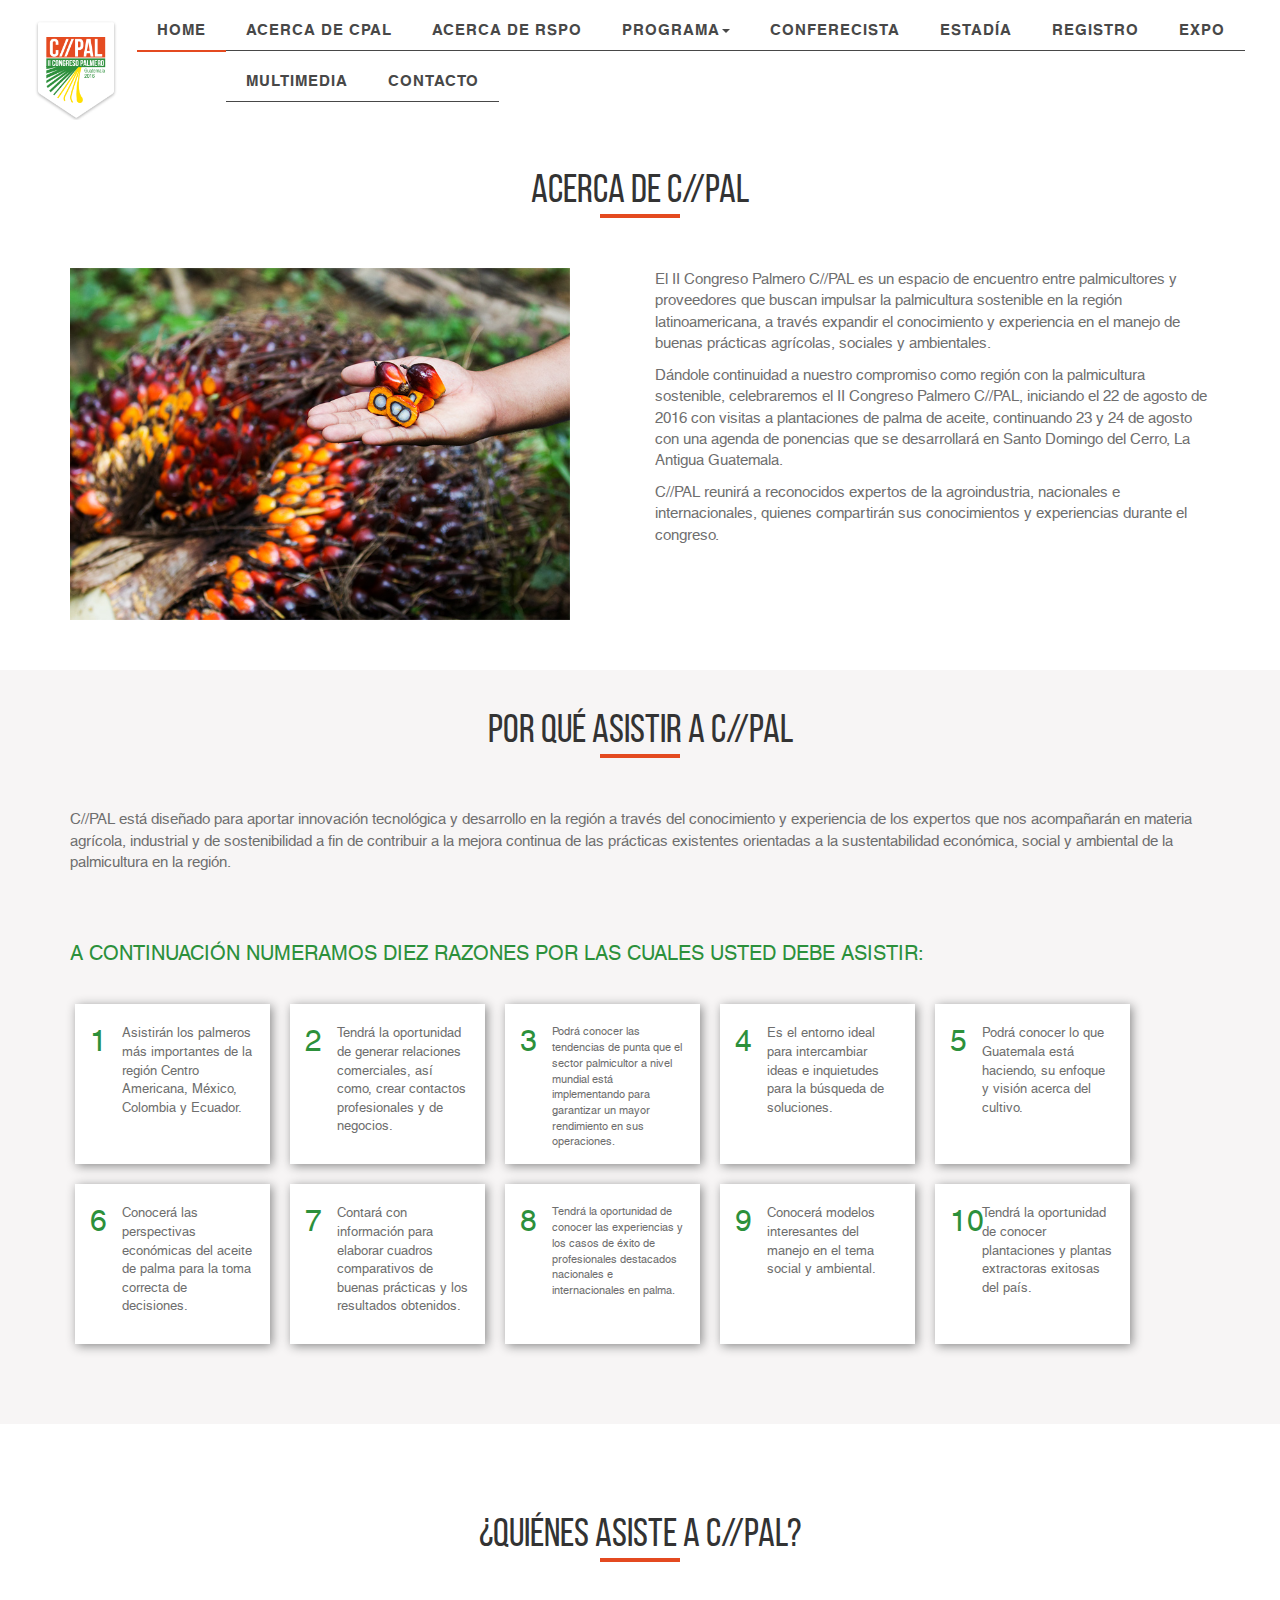
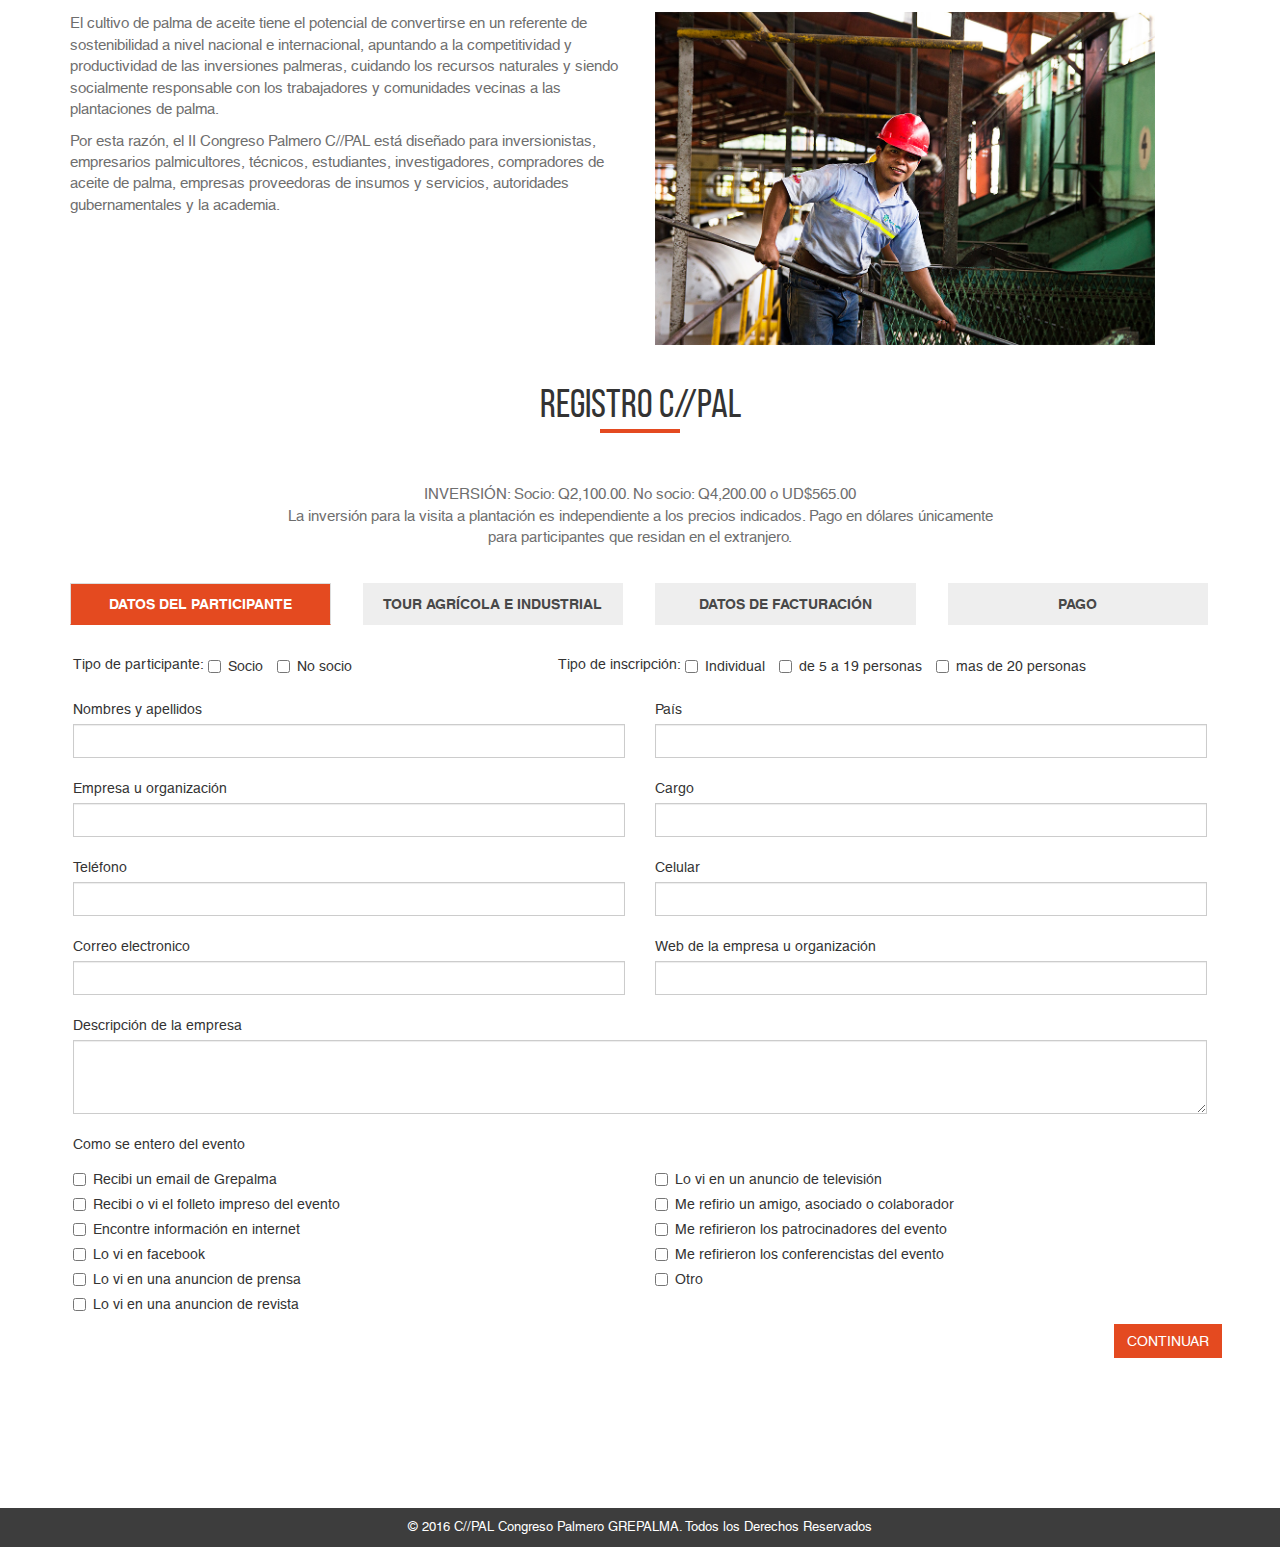
==== index.html @ f720ad38 "create all css and html for template" ====
<html lang="es">
  <head>
    <meta charset="utf-8">
    <meta http-equiv="X-UA-Compatible" content="IE=edge">
    <meta name="viewport" content="width=device-width, initial-scale=1">

    <meta name="description" content="">
    <link rel="icon" href="../../favicon.ico">

    <title>home page</title>

    <!-- Bootstrap core CSS -->
    <link href="./site/3rdparty/font/font.css" rel="stylesheet">
    <link href="./site/3rdparty/bootstrap/css/bootstrap.min.css" rel="stylesheet">
    <link href="./site/3rdparty/bootstrap/css/bootstrap-theme.min.css" rel="stylesheet">
    <link href="./site/style.css" rel="stylesheet">

    <!-- HTML5 shim and Respond.js for IE8 support of HTML5 elements and media queries -->
    <!--[if lt IE 9]>
      <script src="https://oss.maxcdn.com/html5shiv/3.7.2/html5shiv.min.js"></script>
      <script src="https://oss.maxcdn.com/respond/1.4.2/respond.min.js"></script>
    <![endif]-->
  </head>

  <body>
    <div class="container-fluid no-padding">
      <nav class="navbar navbar-default cpal-navbar-global">
        <div class="cpal-nav-bar">
            <div class="navbar-header">
              <button type="button" class="navbar-toggle collapsed" data-toggle="collapse" data-target="#bs-example-navbar-collapse-1">
                <span class="sr-only">Toggle navigation</span>
                <span class="icon-bar"></span>
                <span class="icon-bar"></span>
                <span class="icon-bar"></span>
              </button>
              <!--<a class="navbar-brand hidden-md hidden-lg" href="#">
                <img src="./site/images/logo.jpg" alt="logo_sinchi">
              </a> -->
              <!--<a class="navbar-brand" href="#">
                <img src="./site/images/logo.png" alt="logo_cpal">
              </a> -->
            </div>
            <div class="collapse navbar-collapse navbar-right cpal-navbar-right" id="bs-example-navbar-collapse-1">
              <ul class="nav navbar-nav cpal-menu-bar">
                <li class="logo">
                  <a href=""><img src="./site/images/logo.png" alt="logo_cpal"></a>
                </li>
                <li class="select"><a href="#">HOME</a></li>
                <li>
                  <a href="#" > ACERCA DE CPAL</a>
                </li>
                <li>
                  <a href="#" > ACERCA DE RSPO </a>
                </li>
                <li class="dropdown">
                  <a href="#" class="dropdown-toggle" data-toggle="dropdown" role="button" aria-expanded="false">PROGRAMA<span class="caret"></span></a>
                  <ul class="dropdown-menu" role="menu">
                    <li><a href="#">RSPO</a></li>
                    <li><a href="#">C//PAL</a></li>
                  </ul>
                </li>
                <li>
                  <a href="#">CONFERECISTA</a>
                </li>
                <li>
                  <a href="#">ESTADÍA </a>
                </li>
                <li>
                  <a href="#">REGISTRO </a>
                </li>
                <li>
                  <a href="#">EXPO </a>
                </li>
                <li>
                  <a href="#">MULTIMEDIA </a>
                </li>
                <li>
                  <a href="#">CONTACTO </a>
                </li>
              </ul>
            </div>
        </div>
      </nav>
      <div class="container">
          <div class="row">
            <div class="cpal-titles">
              <h1>ACERCA DE C//PAL</h1>
              <div class="cpal-div-center"></div>
            </div>
            <div class="col-md-6 cpal-images">
              <a href="">
                <img src="./site/images/img-1.jpg" alt="">
              </a>
            </div>
            <div class="col-md-6 cpal-text">
              <p>
                El II Congreso Palmero C//PAL es un espacio de encuentro entre palmicultores y proveedores que buscan impulsar la palmicultura sostenible en la región latinoamericana,  a través expandir el conocimiento y experiencia en el manejo de buenas prácticas agrícolas, sociales y ambientales.
              </p>
              <p>
                Dándole continuidad a nuestro compromiso como región con la palmicultura sostenible, celebraremos el II Congreso Palmero C//PAL, iniciando el 22 de agosto de 2016 con visitas a plantaciones de palma de aceite, continuando 23 y 24 de agosto con una agenda de ponencias que se desarrollará en Santo Domingo del Cerro, La Antigua Guatemala.
              </p>
              <p>
                C//PAL reunirá a reconocidos expertos de la agroindustria, nacionales e internacionales, quienes compartirán sus conocimientos y experiencias durante el congreso.
              </p>
            </div>
          </div>
      </div>
      <div class="cpal-cnt-gray">
        <div class="container">
            <div class="row">
              <div class="cpal-titles">
                <h1>POR QUÉ ASISTIR A C//PAL</h1>
                <div class="cpal-div-center"></div>
              </div>
              <div class="col-md-12 cpal-text">
                <p>
                  C//PAL está diseñado para aportar innovación tecnológica y desarrollo en la región a través del conocimiento y experiencia de los expertos que nos acompañarán en materia agrícola, industrial y de sostenibilidad a fin de contribuir a la mejora continua de las prácticas existentes orientadas a la sustentabilidad económica, social y ambiental de la palmicultura en la región.
                </p>
                <h2>
                  A continuación numeramos diez razones por las cuales usted debe asistir:
                </h2>
              </div>
              <div class="col-md-2 col-md-offset-1 cpal-card">
                <div class="row">
                  <div class="col-md-2">
                    <h3>1</h3>
                  </div>
                  <div class="col-md-10">
                    <p>Asistirán los palmeros más importantes de la región Centro Americana, México, Colombia y Ecuador.</p>
                  </div>
                </div>
              </div>
              <div class="col-md-2 cpal-card">
                <div class="row">
                  <div class="col-md-2">
                    <h3>2</h3>
                  </div>
                  <div class="col-md-10">
                    <p>Tendrá la oportunidad de generar relaciones comerciales, así como, crear contactos profesionales y de negocios.</p>
                  </div>
                </div>
              </div>
              <div class="col-md-2 cpal-card cpal-card-min-text">
                <div class="row">
                  <div class="col-md-2">
                    <h3>3</h3>
                  </div>
                  <div class="col-md-10">
                    <p>Podrá conocer las tendencias de punta que el sector palmicultor a nivel mundial está implementando para garantizar un mayor rendimiento en sus operaciones.</p>
                  </div>
                </div>
              </div>
              <div class="col-md-2 cpal-card">
                <div class="row">
                  <div class="col-md-2">
                    <h3>4</h3>
                  </div>
                  <div class="col-md-10">
                    <p>Es el entorno ideal para intercambiar ideas e inquietudes para la búsqueda de soluciones.</p>
                  </div>
                </div>
              </div>
              <div class="col-md-2 cpal-card">
                <div class="row">
                  <div class="col-md-2">
                    <h3>5</h3>
                  </div>
                  <div class="col-md-10">
                    <p>Podrá conocer lo que Guatemala está haciendo, su enfoque y visión acerca del cultivo.</p>
                  </div>
                </div>
              </div>
              <div class="col-md-2 col-md-offset-1 cpal-card">
                <div class="row">
                  <div class="col-md-2">
                    <h3>6</h3>
                  </div>
                  <div class="col-md-10">
                    <p>Conocerá las perspectivas económicas del aceite de palma para la toma correcta de decisiones.</p>
                  </div>
                </div>
              </div>
              <div class="col-md-2 cpal-card">
                <div class="row">
                  <div class="col-md-2">
                    <h3>7</h3>
                  </div>
                  <div class="col-md-10">
                    <p>Contará con información para elaborar cuadros comparativos de buenas prácticas y los resultados obtenidos.</p>
                  </div>
                </div>
              </div>
              <div class="col-md-2 cpal-card cpal-card-min-text">
                <div class="row">
                  <div class="col-md-2">
                    <h3>8</h3>
                  </div>
                  <div class="col-md-10">
                    <p>Tendrá la oportunidad de conocer las experiencias y los casos de éxito de profesionales destacados nacionales e internacionales en palma.</p>
                  </div>
                </div>
              </div>
              <div class="col-md-2 cpal-card">
                <div class="row">
                  <div class="col-md-2">
                    <h3>9</h3>
                  </div>
                  <div class="col-md-10">
                    <p>Conocerá modelos interesantes del manejo en el tema social y ambiental.</p>
                  </div>
                </div>
              </div>
              <div class="col-md-2 cpal-card">
                <div class="row">
                  <div class="col-md-2">
                    <h3>10</h3>
                  </div>
                  <div class="col-md-10">
                    <p>Tendrá la oportunidad de conocer plantaciones y plantas extractoras exitosas del país.</p>
                  </div>
                </div>
              </div>
            </div>
        </div>
      </div>
      <div class="container">
          <div class="row">
            <div class="cpal-titles">
              <h1>¿QUIÉNES ASISTE A C//PAL?</h1>
              <div class="cpal-div-center"></div>
            </div>
            <div class="col-md-6 cpal-text">
              <p>
                El cultivo de palma de aceite tiene el potencial de convertirse en un referente de sostenibilidad a nivel nacional e internacional,  apuntando a la competitividad y productividad de las inversiones palmeras, cuidando los recursos naturales y siendo socialmente responsable con los trabajadores y comunidades vecinas a las plantaciones de palma.
              </p>
              <p>
                Por esta razón, el II Congreso Palmero C//PAL está diseñado para inversionistas, empresarios palmicultores, técnicos, estudiantes, investigadores, compradores de aceite de palma, empresas proveedoras de insumos y servicios, autoridades gubernamentales y la academia.
              </p>
            </div>
            <div class="col-md-6 cpal-images">
              <a href="">
                <img src="./site/images/img-2.jpg" alt="">
              </a>
            </div>
          </div>
      </div>
      <div class="container">
          <div class="row">
            <div class="cpal-titles">
              <h1>REGISTRO C//PAL</h1>
              <div class="cpal-div-center"></div>
            </div>
            <div class="col-md-12 col-xs-12 cpal-text">
              <p style="text-align: center;">
                INVERSIÓN: Socio: Q2,100.00. No socio: Q4,200.00 o UD$565.00 <br>
                La inversión para la visita a plantación es independiente a los precios indicados. Pago en dólares únicamente <br>
                para participantes que residan en el extranjero.
              </p>
            </div>

            <div class="cpal-tabs">
              <!-- Nav tabs -->
              <ul class="nav nav-tabs" role="tablist">
                <li role="presentation" class="active col-md-3 col-xs-12"><a href="#home" aria-controls="home" role="tab" data-toggle="tab">DATOS DEL PARTICIPANTE</a></li>
                <li role="presentation" class="col-md-3 col-xs-12" ><a href="#profile" aria-controls="profile" role="tab" data-toggle="tab">TOUR AGRÍCOLA E INDUSTRIAL</a></li>
                <li role="presentation" class="col-md-3 col-xs-12" ><a href="#messages" aria-controls="messages" role="tab" data-toggle="tab">DATOS DE FACTURACIÓN</a></li>
                <li role="presentation" class="col-md-3 col-xs-12"><a href="#settings" aria-controls="settings" role="tab" data-toggle="tab">PAGO</a></li>
              </ul>

              <!-- Tab panes -->
              <div class="tab-content">
                <div role="tabpanel" class="tab-pane active" id="home">
                  <form action="" class="cpal-form">
                      <div class="row">
                        <div class="col-md-5">
                          <label>
                            Tipo de participante:
                          </label>
                          <label class="checkbox-inline">
                            <input type="checkbox" id="inlineCheckbox1" value="option1"> Socio
                          </label>
                          <label class="checkbox-inline">
                            <input type="checkbox" id="inlineCheckbox2" value="option2"> No socio
                          </label>
                        </div>
                        <div class="col-md-7">
                          <label>
                            Tipo de inscripción:
                          </label>
                          <label class="checkbox-inline">
                            <input type="checkbox" id="inlineCheckbox1" value="option1"> Individual
                          </label>
                          <label class="checkbox-inline">
                            <input type="checkbox" id="inlineCheckbox2" value="option2"> de 5 a 19 personas
                          </label>
                          <label class="checkbox-inline">
                            <input type="checkbox" id="inlineCheckbox2" value="option2"> mas de 20 personas
                          </label>
                        </div>
                      </div>
                      <div class="row">
                        <div class="col-md-6">
                          <div class="cpal-form-group">
                            <label>Nombres y apellidos</label>
                            <input type="text" class="form-control" id="inputPassword3">
                          </div>
                          <div class="cpal-form-group">
                            <label>Empresa u organización</label>
                            <input type="text" class="form-control" id="inputPassword3">
                          </div>
                          <div class="cpal-form-group">
                            <label>Teléfono</label>
                            <input type="text" class="form-control" id="inputPassword3">
                          </div>
                          <div class="cpal-form-group">
                            <label>Correo electronico</label>
                            <input type="text" class="form-control" id="inputPassword3">
                          </div>
                        </div>
                        <div class="col-md-6">
                          <div class="cpal-form-group">
                            <label>País</label>
                            <input type="text" class="form-control" id="inputPassword3">
                          </div>
                          <div class="cpal-form-group">
                            <label>Cargo</label>
                            <input type="text" class="form-control" id="inputPassword3">
                          </div>
                          <div class="cpal-form-group">
                            <label>Celular</label>
                            <input type="text" class="form-control" id="inputPassword3">
                          </div>
                          <div class="cpal-form-group">
                            <label>Web de la empresa u organización</label>
                            <input type="text" class="form-control" id="inputPassword3">
                          </div>
                        </div>
                      </div>
                      <div class="row">
                        <div class="col-md-12">
                          <div class="cpal-form-group">
                            <label>Descripción de la empresa</label>
                            <textarea class="form-control" rows="3"></textarea>
                          </div>
                        </div>
                      </div>
                      <div class="cpal-form-group">
                        <label for="">Como se entero del evento</label>
                      </div>
                      <div class="row">
                        <div class="col-md-6">
                          <div class="checkbox">
                            <label>
                              <input type="checkbox" value=""> Recibi un email de Grepalma
                            </label>
                          </div>
                          <div class="checkbox">
                            <label>
                              <input type="checkbox" value=""> Recibi o vi el folleto impreso del evento
                            </label>
                          </div>
                          <div class="checkbox">
                            <label>
                              <input type="checkbox" value=""> Encontre información en internet
                            </label>
                          </div>
                          <div class="checkbox">
                            <label>
                              <input type="checkbox" value=""> Lo vi en facebook
                            </label>
                          </div>
                          <div class="checkbox">
                            <label>
                              <input type="checkbox" value=""> Lo vi en una anuncion de prensa
                            </label>
                          </div>
                          <div class="checkbox">
                            <label>
                              <input type="checkbox" value=""> Lo vi en una anuncion de revista
                            </label>
                          </div>
                        </div>
                        <div class="col-md-6">
                          <div class="checkbox">
                            <label>
                              <input type="checkbox" value=""> Lo vi en un anuncio de televisión
                            </label>
                          </div>
                          <div class="checkbox">
                            <label>
                              <input type="checkbox" value=""> Me refirio un amigo, asociado o colaborador
                            </label>
                          </div>
                          <div class="checkbox">
                            <label>
                              <input type="checkbox" value=""> Me refirieron los patrocinadores del evento
                            </label>
                          </div>
                          <div class="checkbox">
                            <label>
                              <input type="checkbox" value=""> Me refirieron los conferencistas del evento
                            </label>
                          </div>
                          <div class="checkbox">
                            <label>
                              <input type="checkbox" value=""> Otro
                            </label>
                          </div>
                        </div>
                      </div>
                      <div class="row">
                        <button type="submit" class="btn cpal-submit pull-right">
                            Continuar
                        </button>
                      </div>
                  </form>
                </div>
                <div role="tabpanel" class="tab-pane" id="profile">TOUR AGRICOLA E INDUSTRIAL</div>
                <div role="tabpanel" class="tab-pane" id="messages">DATOS DE FACTURACION</div>
                <div role="tabpanel" class="tab-pane" id="settings">PAGO</div>
              </div>
            </div>
          </div>
      </div>

      <div class="cpal-footer">
        <div class="container">

          <div class="col-md-12">
            <p>© 2016 C//PAL Congreso Palmero GREPALMA. Todos los Derechos Reservados</p>
          </div>

        </div>
      </div>
    </div>


  <script src="./site/3rdparty/jquery/jquery-1.12.0.min.js"></script>
  <script src="./site/3rdparty/bootstrap/js/bootstrap.min.js"></script>
  </body>
</html>
---- site/3rdparty/font/font.css ----
@font-face {
  font-family: 'Bebas Neue Bold';
  src: url('BebasNeue Bold.eot'); /* IE9 Compat Modes */
  src: url('BebasNeue Bold.eot?#iefix') format('embedded-opentype'), /* IE6-IE8 */
       url('BebasNeue Bold.woff') format('woff'), /* Modern Browsers */
       url('BebasNeue Bold.ttf')  format('truetype'), /* Safari, Android, iOS */
       url('BebasNeue Bold.svg#4ee7cf2c44cbe4dfc2ada91760f0e6e2') format('svg'); /* Legacy iOS */
       
  font-style:   normal;
  font-weight:  700;
}

@font-face {
  font-family: 'Bebas Neue Bold';
  src: url('BebasNeue Bold 2.eot'); /* IE9 Compat Modes */
  src: url('BebasNeue Bold 2.eot?#iefix') format('embedded-opentype'), /* IE6-IE8 */
       url('BebasNeue Bold 2.woff') format('woff'), /* Modern Browsers */
       url('BebasNeue Bold 2.ttf')  format('truetype'), /* Safari, Android, iOS */
       url('BebasNeue Bold 2.svg#4ee7cf2c44cbe4dfc2ada91760f0e6e2') format('svg'); /* Legacy iOS */
       
  font-style:   normal;
  font-weight:  700;
}

@font-face {
  font-family: 'Bebas Neue Bold';
  src: url('BebasNeue Bold.eot'); /* IE9 Compat Modes */
  src: url('BebasNeue Bold.eot?#iefix') format('embedded-opentype'), /* IE6-IE8 */
       url('BebasNeue Bold.woff') format('woff'), /* Modern Browsers */
       url('BebasNeue Bold.ttf')  format('truetype'), /* Safari, Android, iOS */
       url('BebasNeue Bold.svg#4ee7cf2c44cbe4dfc2ada91760f0e6e2') format('svg'); /* Legacy iOS */
       
  font-style:   normal;
  font-weight:  700;
}

@font-face {
  font-family: 'Bebas Neue Book';
  src: url('BebasNeue Book.eot'); /* IE9 Compat Modes */
  src: url('BebasNeue Book.eot?#iefix') format('embedded-opentype'), /* IE6-IE8 */
       url('BebasNeue Book.woff') format('woff'), /* Modern Browsers */
       url('BebasNeue Book.ttf')  format('truetype'), /* Safari, Android, iOS */
       url('BebasNeue Book.svg#58f27deb2399af8565c14afe8476e0de') format('svg'); /* Legacy iOS */
       
  font-style:   normal;
  font-weight:  400;
}

@font-face {
  font-family: 'Bebas Neue Book';
  src: url('BebasNeue Book 2.eot'); /* IE9 Compat Modes */
  src: url('BebasNeue Book 2.eot?#iefix') format('embedded-opentype'), /* IE6-IE8 */
       url('BebasNeue Book 2.woff') format('woff'), /* Modern Browsers */
       url('BebasNeue Book 2.ttf')  format('truetype'), /* Safari, Android, iOS */
       url('BebasNeue Book 2.svg#58f27deb2399af8565c14afe8476e0de') format('svg'); /* Legacy iOS */
       
  font-style:   normal;
  font-weight:  400;
}

@font-face {
  font-family: 'Bebas Neue Book';
  src: url('BebasNeue Book.eot'); /* IE9 Compat Modes */
  src: url('BebasNeue Book.eot?#iefix') format('embedded-opentype'), /* IE6-IE8 */
       url('BebasNeue Book.woff') format('woff'), /* Modern Browsers */
       url('BebasNeue Book.ttf')  format('truetype'), /* Safari, Android, iOS */
       url('BebasNeue Book.svg#58f27deb2399af8565c14afe8476e0de') format('svg'); /* Legacy iOS */
       
  font-style:   normal;
  font-weight:  400;
}

@font-face {
  font-family: 'Bebas Neue Light';
  src: url('BebasNeue Light.eot'); /* IE9 Compat Modes */
  src: url('BebasNeue Light.eot?#iefix') format('embedded-opentype'), /* IE6-IE8 */
       url('BebasNeue Light.woff') format('woff'), /* Modern Browsers */
       url('BebasNeue Light.ttf')  format('truetype'), /* Safari, Android, iOS */
       url('BebasNeue Light.svg#03d659cf832839da14ddaf6756d18c45') format('svg'); /* Legacy iOS */
       
  font-style:   normal;
  font-weight:  200;
}

@font-face {
  font-family: 'Bebas Neue Light';
  src: url('BebasNeue Light 2.eot'); /* IE9 Compat Modes */
  src: url('BebasNeue Light 2.eot?#iefix') format('embedded-opentype'), /* IE6-IE8 */
       url('BebasNeue Light 2.woff') format('woff'), /* Modern Browsers */
       url('BebasNeue Light 2.ttf')  format('truetype'), /* Safari, Android, iOS */
       url('BebasNeue Light 2.svg#03d659cf832839da14ddaf6756d18c45') format('svg'); /* Legacy iOS */
       
  font-style:   normal;
  font-weight:  200;
}

@font-face {
  font-family: 'Bebas Neue Light';
  src: url('BebasNeue Light.eot'); /* IE9 Compat Modes */
  src: url('BebasNeue Light.eot?#iefix') format('embedded-opentype'), /* IE6-IE8 */
       url('BebasNeue Light.woff') format('woff'), /* Modern Browsers */
       url('BebasNeue Light.ttf')  format('truetype'), /* Safari, Android, iOS */
       url('BebasNeue Light.svg#03d659cf832839da14ddaf6756d18c45') format('svg'); /* Legacy iOS */
       
  font-style:   normal;
  font-weight:  200;
}

@font-face {
  font-family: 'Bebas Neue Regular';
  src: url('BebasNeue Regular.eot'); /* IE9 Compat Modes */
  src: url('BebasNeue Regular.eot?#iefix') format('embedded-opentype'), /* IE6-IE8 */
       url('BebasNeue Regular.woff') format('woff'), /* Modern Browsers */
       url('BebasNeue Regular.ttf')  format('truetype'), /* Safari, Android, iOS */
       url('BebasNeue Regular.svg#3166c81ac2dcbbc5ab3c7185cfcd2ecc') format('svg'); /* Legacy iOS */
       
  font-style:   normal;
  font-weight:  400;
}

@font-face {
  font-family: 'Bebas Neue Regular';
  src: url('BebasNeue Regular 2.eot'); /* IE9 Compat Modes */
  src: url('BebasNeue Regular 2.eot?#iefix') format('embedded-opentype'), /* IE6-IE8 */
       url('BebasNeue Regular 2.woff') format('woff'), /* Modern Browsers */
       url('BebasNeue Regular 2.ttf')  format('truetype'), /* Safari, Android, iOS */
       url('BebasNeue Regular 2.svg#3166c81ac2dcbbc5ab3c7185cfcd2ecc') format('svg'); /* Legacy iOS */
       
  font-style:   normal;
  font-weight:  400;
}

@font-face {
  font-family: 'Bebas Neue Regular';
  src: url('BebasNeue Regular.eot'); /* IE9 Compat Modes */
  src: url('BebasNeue Regular.eot?#iefix') format('embedded-opentype'), /* IE6-IE8 */
       url('BebasNeue Regular.woff') format('woff'), /* Modern Browsers */
       url('BebasNeue Regular.ttf')  format('truetype'), /* Safari, Android, iOS */
       url('BebasNeue Regular.svg#3166c81ac2dcbbc5ab3c7185cfcd2ecc') format('svg'); /* Legacy iOS */
       
  font-style:   normal;
  font-weight:  400;
}

@font-face {
  font-family: 'Bebas Neue Thin';
  src: url('BebasNeue Thin.eot'); /* IE9 Compat Modes */
  src: url('BebasNeue Thin.eot?#iefix') format('embedded-opentype'), /* IE6-IE8 */
       url('BebasNeue Thin.woff') format('woff'), /* Modern Browsers */
       url('BebasNeue Thin.ttf')  format('truetype'), /* Safari, Android, iOS */
       url('BebasNeue Thin.svg#268ad9afa81838d88e118a781aa59bc3') format('svg'); /* Legacy iOS */
       
  font-style:   normal;
  font-weight:  200;
}

@font-face {
  font-family: 'Bebas Neue Thin';
  src: url('BebasNeue Thin 2.eot'); /* IE9 Compat Modes */
  src: url('BebasNeue Thin 2.eot?#iefix') format('embedded-opentype'), /* IE6-IE8 */
       url('BebasNeue Thin 2.woff') format('woff'), /* Modern Browsers */
       url('BebasNeue Thin 2.ttf')  format('truetype'), /* Safari, Android, iOS */
       url('BebasNeue Thin 2.svg#268ad9afa81838d88e118a781aa59bc3') format('svg'); /* Legacy iOS */
       
  font-style:   normal;
  font-weight:  200;
}

@font-face {
  font-family: 'Bebas Neue Thin';
  src: url('BebasNeue Thin.eot'); /* IE9 Compat Modes */
  src: url('BebasNeue Thin.eot?#iefix') format('embedded-opentype'), /* IE6-IE8 */
       url('BebasNeue Thin.woff') format('woff'), /* Modern Browsers */
       url('BebasNeue Thin.ttf')  format('truetype'), /* Safari, Android, iOS */
       url('BebasNeue Thin.svg#268ad9afa81838d88e118a781aa59bc3') format('svg'); /* Legacy iOS */
       
  font-style:   normal;
  font-weight:  200;
}

@font-face {
  font-family: 'Helvetica';
  src: url('Helvetica.eot'); /* IE9 Compat Modes */
  src: url('Helvetica.eot?#iefix') format('embedded-opentype'), /* IE6-IE8 */
       url('Helvetica.woff') format('woff'), /* Modern Browsers */
       url('Helvetica.ttf')  format('truetype'), /* Safari, Android, iOS */
       url('Helvetica.svg#9b846c60f2b2d24b350f55077e4dd894') format('svg'); /* Legacy iOS */
       
  font-style:   normal;
  font-weight:  400;
}

@font-face {
  font-family: 'Helvetica';
  src: url('Helvetica-Bold.eot'); /* IE9 Compat Modes */
  src: url('Helvetica-Bold.eot?#iefix') format('embedded-opentype'), /* IE6-IE8 */
       url('Helvetica-Bold.woff') format('woff'), /* Modern Browsers */
       url('Helvetica-Bold.ttf')  format('truetype'), /* Safari, Android, iOS */
       url('Helvetica-Bold.svg#610d85844426fe869d03291a77cd7d53') format('svg'); /* Legacy iOS */
       
  font-style:   normal;
  font-weight:  700;
}
---- site/style.css ----
/*-------------------------------------------------------------------------
 * Autor: German Mendoza
 * correo: german.mendoza.187@gmail.com
 * Fecha de publicación: 14/01/2015
 * Version: 1.0
 * Copyright: German Mendoza, en caso de distribución colocar mis referencias
 * Descripcion: Colores para la página
 *
 *   DEPENDENCIAS
 *  - bootstrap.css
 *  - colors.less
 *
 *-------------------------------------------------------------------------*/
/*-------------------------------------------------------------------------
 * Autor: German Mendoza
 * correo: german.mendoza.187@gmail.com
 * Fecha de publicación: 02/02/2016
 * Version: 1.0
 * Copyright: German Mendoza, en caso de distribución colocar mis referencias
 * Descripcion: Funciones de crossbrowser
 *
 *-------------------------------------------------------------------------*/
/*{
    font-family: 'Helvetica';
}*/
.no-padding {
  padding-left: 0px;
  padding-right: 0px;
}
.no-border {
  border-left: 0px !important;
  border-top: 0px !important;
  border-right: 0px !important;
  border-bottom: 0px !important;
}
.border-right {
  border-right: 1px solid;
  border-color: #484848;
}
.cpal-nav-bar {
  background: white;
}
.cpal-nav-bar .navbar-header .navbar-brand {
  padding: 0px;
}
.cpal-nav-bar .navbar-header .navbar-brand img {
  height: 100px;
}
.navbar-default .navbar-nav > li > a {
  color: #484848;
  background-color: transparent;
}
.navbar-default .navbar-nav > .open > a,
.navbar-default .navbar-nav > .open > a:hover,
.navbar-default .navbar-nav > .open > a:focus {
  color: #484848;
  background-color: transparent;
}
.navbar-default .navbar-nav > li > a:hover,
.navbar-default .navbar-nav > li > a:focus {
  color: #484848;
  background-color: transparent;
}
.cpal-navbar-global {
  margin-bottom: 0px;
  border-bottom: 0px;
  border: 0px solid;
  box-shadow: none !important;
  background: white;
}
.cpal-titles h1 {
  font-family: 'Bebas Neue Regular', sans-serif;
  text-align: center;
  font-size: 40px;
  padding-bottom: 0px;
  padding-top: 40px;
  margin-top: 0px;
  margin-bottom: 0px;
}
.cpal-images img {
  width: 90%;
}
.cpal-text p {
  font-family: 'Helvetica', sans-serif;
  font-size: 15px;
  color: #6e6e6e;
}
.cpal-text h2 {
  margin-top: 70px;
  margin-bottom: 40px;
  color: #2c903b;
  font-size: 20px;
  text-transform: uppercase;
}
.cpal-cnt-gray {
  padding-bottom: 60px;
  margin-top: 50px;
  margin-bottom: 50px;
  background-color: #f7f5f5;
}
.cpal-card-min-text p {
  font-size: 11px !important;
}
.cpal-card {
  background-color: white;
  margin-left: 20px;
  margin-bottom: 20px;
  height: 160px;
  -webkit-box-shadow: 2px 2px 10px #888888;
  -moz-box-shadow: 2px 2px 10px #888888;
  box-shadow: 2px 2px 10px #888888;
}
.cpal-card h3 {
  font-family: 'Helvetica', sans-serif;
  color: #2c903b;
  font-size: 30px;
}
.cpal-card p {
  padding-top: 20px;
  padding-bottom: 20px;
  font-family: 'Helvetica', sans-serif;
  font-size: 13px;
  color: #6e6e6e;
}
.cpal-navbar-right {
  margin-left: 0px;
  margin-right: 0px;
  padding-right: 0px;
}
.cpal-div-center {
  margin: auto;
  width: 80px;
  border: 2px solid;
  border-color: #e44a20;
  height: 1px;
  background-color: #e44a20;
  margin-bottom: 50px;
}
.cpal-menu-bar li {
  padding-left: 20px;
  padding-top: 5px;
  padding-bottom: 5px;
  padding-right: 20px;
  border-bottom: 1px solid;
  border-color: #484848;
}
.cpal-menu-bar li a {
  font-family: 'Helvetica', sans-serif;
  padding-left: 0px;
  padding-right: 0px;
  padding-bottom: 5px;
  background: transparent;
  font-size: 15px;
  font-weight: bold;
  color: #484848;
  letter-spacing: 1px;
}
.cpal-menu-bar li .dropdown-menu {
  border: 0px;
  padding-bottom: 0px;
  padding-top: 0px;
  margin-top: 2px;
  min-width: 148px;
}
.cpal-menu-bar li .dropdown-menu li {
  margin-top: 0px;
  margin-bottom: 0px;
  padding-top: 0px;
  padding-right: 0px;
  padding-left: 0px;
}
.cpal-menu-bar li .dropdown-menu li a {
  padding-top: 10px;
  text-align: center;
  max-width: 160px;
}
.cpal-menu-bar li .dropdown-menu li a:hover {
  background-color: transparent !important;
  background: transparent;
}
.cpal-menu-bar li:hover {
  border-bottom: 2px solid !important;
  border-color: #e44a20 !important;
}
.cpal-menu-bar .select {
  background-color: transparent;
  border-bottom: 2px solid;
  border-color: #e44a20;
}
.cpal-menu-bar .select :hover {
  border-color: white;
  color: #484848;
}
.cpal-menu-bar .logo {
  border-bottom: 0px solid !important;
}
.cpal-menu-bar .logo img {
  height: 100px;
}
.cpal-menu-bar .logo:hover {
  border-bottom: 0px solid !important;
}
.cpal-menu-bar li.open {
  background: transparent;
  background-color: transparent;
  border-bottom: 2px solid;
  border-color: #e44a20;
}
.cpal-menu-bar li.open a.dropdown-toggle {
  background: transparent;
  -webkit-box-shadow: none;
  -moz-box-shadow: none;
  box-shadow: none;
}
.cpal-menu-bar li.open a.dropdown-toggle:hover {
  text-decoration: none !important;
}
.cpal-tabs {
  margin-top: 150px;
  margin-bottom: 100px;
}
.cpal-tabs .nav-tabs {
  border-bottom: 0px solid;
}
.cpal-tabs .nav-tabs a {
  background-color: #eee;
  text-align: center;
  color: #484848;
  font-weight: bold;
}
.cpal-tabs .nav-tabs a:hover {
  background-color: #e44a20;
  color: white;
}
.cpal-tabs .nav-tabs li.active a {
  background-color: #e44a20;
  color: white;
}
.cpal-form {
  padding-top: 30px;
  padding-left: 18px;
  padding-right: 18px;
}
.cpal-form label {
  font-weight: normal;
}
.cpal-form .cpal-form-group {
  margin-top: 20px;
}
.cpal-form .cpal-submit {
  background-color: #e44a20;
  color: white;
  text-transform: uppercase;
}
.cpal-footer {
  margin-top: 50px;
  text-align: center;
  background-color: #3d3d3d;
}
.cpal-footer p {
  margin-top: 10px;
  color: white;
  font-size: 13px;
}
@media (max-width: 767px) {
  .gym-nav-bar .container .navbar-header .navbar-brand img {
    height: 100%;
  }
  .gym-button input {
    width: 200px;
    text-align: left;
  }
  .gym-titles h1 {
    font-size: 10px;
    letter-spacing: 1px;
    padding-bottom: 10px;
    padding-top: 10px;
  }
  .gym-arrow-down {
    width: 0;
    height: 0;
    border-left: 10px solid transparent;
    border-right: 10px solid transparent;
    border-top: 10px solid #f00;
  }
  .gym-menu-bar {
    margin-left: 0px;
  }
  .gym-menu-bar li {
    padding-left: 0px;
  }
  .gym-menu-bar li .dropdown-menu li {
    width: 100%;
    list-style-type: none;
  }
  .gym-menu-bar li .dropdown-menu li a:hover {
    list-style-type: none;
  }
  .gym-menu-bar li.open {
    margin-left: -15px;
    padding-left: 15px;
    height: auto;
  }
  .gym-menu-bar li.open a:focus {
    boder: 0px solid !important;
  }
  .gym-menu-bar li.open ul {
    position: absolute !important;
    background: white !important;
  }
  .gym-menu-bar li.open .dropdown-menu {
    width: 100%;
  }
  .losange,
  .losange div {
    border: 2px solid;
    border-color: #ffe900;
    float: left;
    margin-top: 5px;
    margin-bottom: 2px;
    margin-left: 2px;
    transform-origin: 50% 50%;
    width: 30px;
    height: 30px;
  }
  .losange {
    transform: rotate(45deg) translateY(10px);
  }
  .losange .los1 {
    width: 40px;
    height: 40px;
    transform: rotate(-45deg) translateY(-15px) translateX(2px);
  }
  .gym-header-session .gym-prof-link {
    float: left;
    margin-top: 15px;
    margin-left: 5px;
    font-size: 12px;
  }
  .gym-header-session .gym-prof-link div {
    width: 90px;
  }
  .gym-header-session .gym-prof-link img {
    margin-top: 0px;
    margin-left: 0px;
  }
  .gym-header-session label {
    margin-top: 0px;
    margin-left: 36px;
    letter-spacing: 0px;
    font-size: 12px;
  }
  .gym-header-session .gym-num-sesion-cnt .gym-num-sesion {
    width: 40px;
    height: 40px;
    margin-top: 10px;
  }
  .gym-header-session .gym-num-sesion-cnt .gym-num-sesion a {
    font-size: 12px;
  }
  .gym-header-session .gym-num-sesion-cnt label {
    padding-right: 0px;
    border-right: 0px solid;
    margin-left: 5px;
    font-size: 9px;
    margin-top: 15px;
  }
  .gym-header-session .gym-num-sesion-cnt span {
    font-size: 10px;
  }
  .gym-header-session .gym-cnt-btn-head {
    text-align: center;
    padding-top: 10px;
    padding-bottom: 10px;
  }
  .gym-corouse {
    min-height: auto;
  }
  .gym-corouse #carousel-example-generic {
    padding-top: 138px;
  }
  .gym-corouse .carousel-control {
    background: black;
    height: 90px;
    width: 50px;
    margin-top: 0px;
  }
  .gym-benefits .gym-benefits-text {
    border-right: 0px solid;
    height: 230px;
  }
  .gym-benefits .gym-benefits-text img {
    margin-top: 10px;
    width: 50px;
  }
  .gym-benefits .gym-benefits-text .gym-ben-promo {
    margin-top: 10px;
    letter-spacing: 1;
    font-weight: lighter;
    font-size: 14px;
  }
  .gym-benefits .gym-benefits-text .gym-ben-exp {
    font-size: 12px;
    font-weight: lighter;
    margin-top: 0px;
    padding-bottom: 15px;
  }
  .gym-plans {
    margin-top: 0px;
  }
  .gym-plans .gym-plan-cnt .gym-plan-title h2 {
    font-size: 12px;
  }
  .gym-plans .gym-plan-3 p {
    margin-bottom: 20px;
  }
  .gym-plans .gym-plan-fot p {
    margin-top: 20px;
    margin-left: 20px;
  }
  .gym-networks {
    padding-bottom: 20px;
    padding-top: 20px;
  }
  .gym-networks .gym-networks-link .gym-link-cnt {
    margin-left: 0px;
  }
  .gym-networks .gym-networks-link .gym-link-cnt a {
    color: #ffe900;
    font-size: 11px;
  }
  .gym-networks .gym-networks-link .gym-link-cnt a img {
    margin-left: 15px;
    width: 50px;
    display: block;
  }
  .gym-headquarters .gym-hq-cnt {
    margin-top: 2px;
  }
  .gym-headquarters .gym-hq-cnt .gym-cover {
    bottom: 0px;
  }
  .gym-headquarters .gym-hq-cnt .gym-cover .gym-icon-sede {
    margin-top: 20%;
  }
  .gym-galery {
    margin-top: 0px;
  }
  .gym-galery .gym-filters {
    margin-top: 10px;
    margin-bottom: 10px;
    font-size: 12px;
    line-height: 3;
  }
  .gym-galery .gym-filters a {
    margin-right: 12px;
    margin-left: 14px;
  }
  .gym-galery .gym-galery-images img {
    width: 100%;
  }
  .gym-footer {
    margin-top: 0px;
    padding-bottom: 50px;
  }
  .gym-footer .gym-footer-r {
    margin-top: 20px;
    padding-left: 20px;
  }
  .gym-footer .gym-footer-r h3 {
    margin-left: 10px;
  }
  .gym-footer .gym-footer-l {
    margin-top: 0px;
    min-height: 300px;
  }
  .gym-footer .gym-footer-l h3 {
    margin-right: 0px;
  }
}
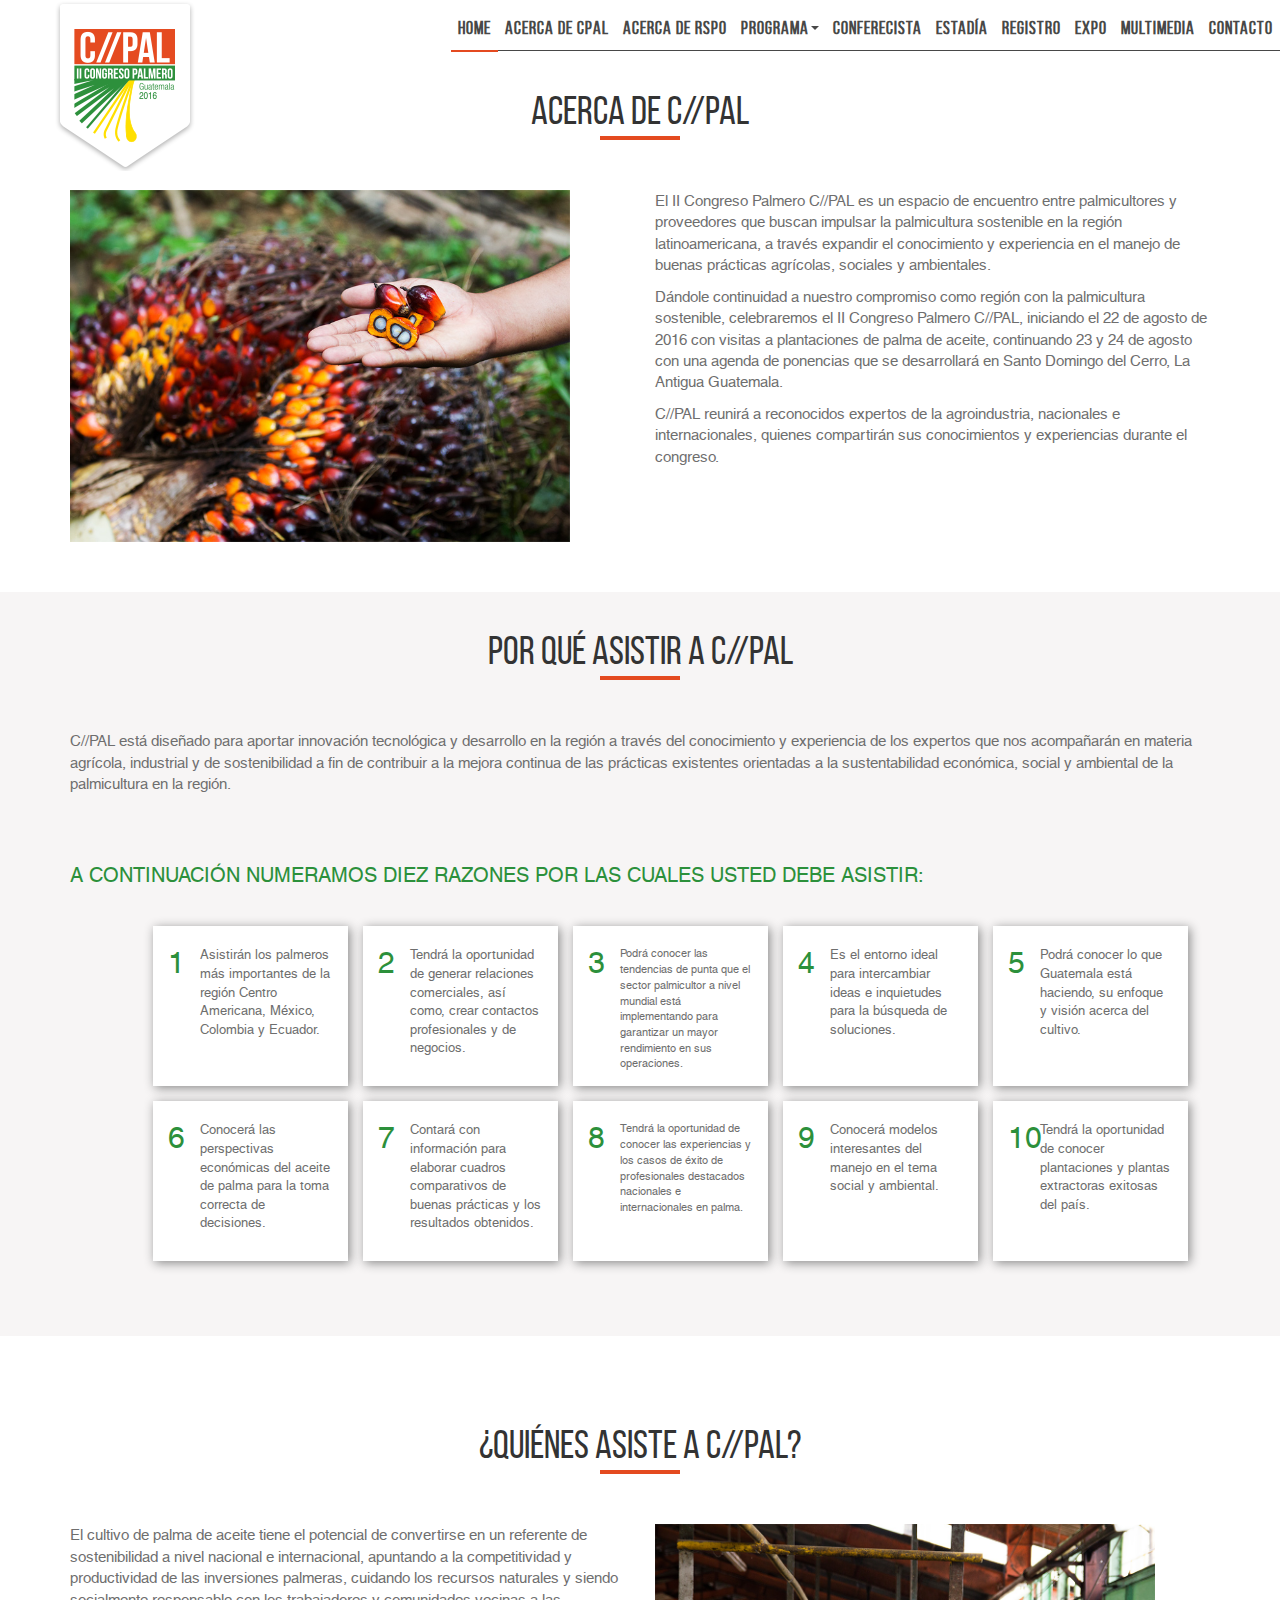
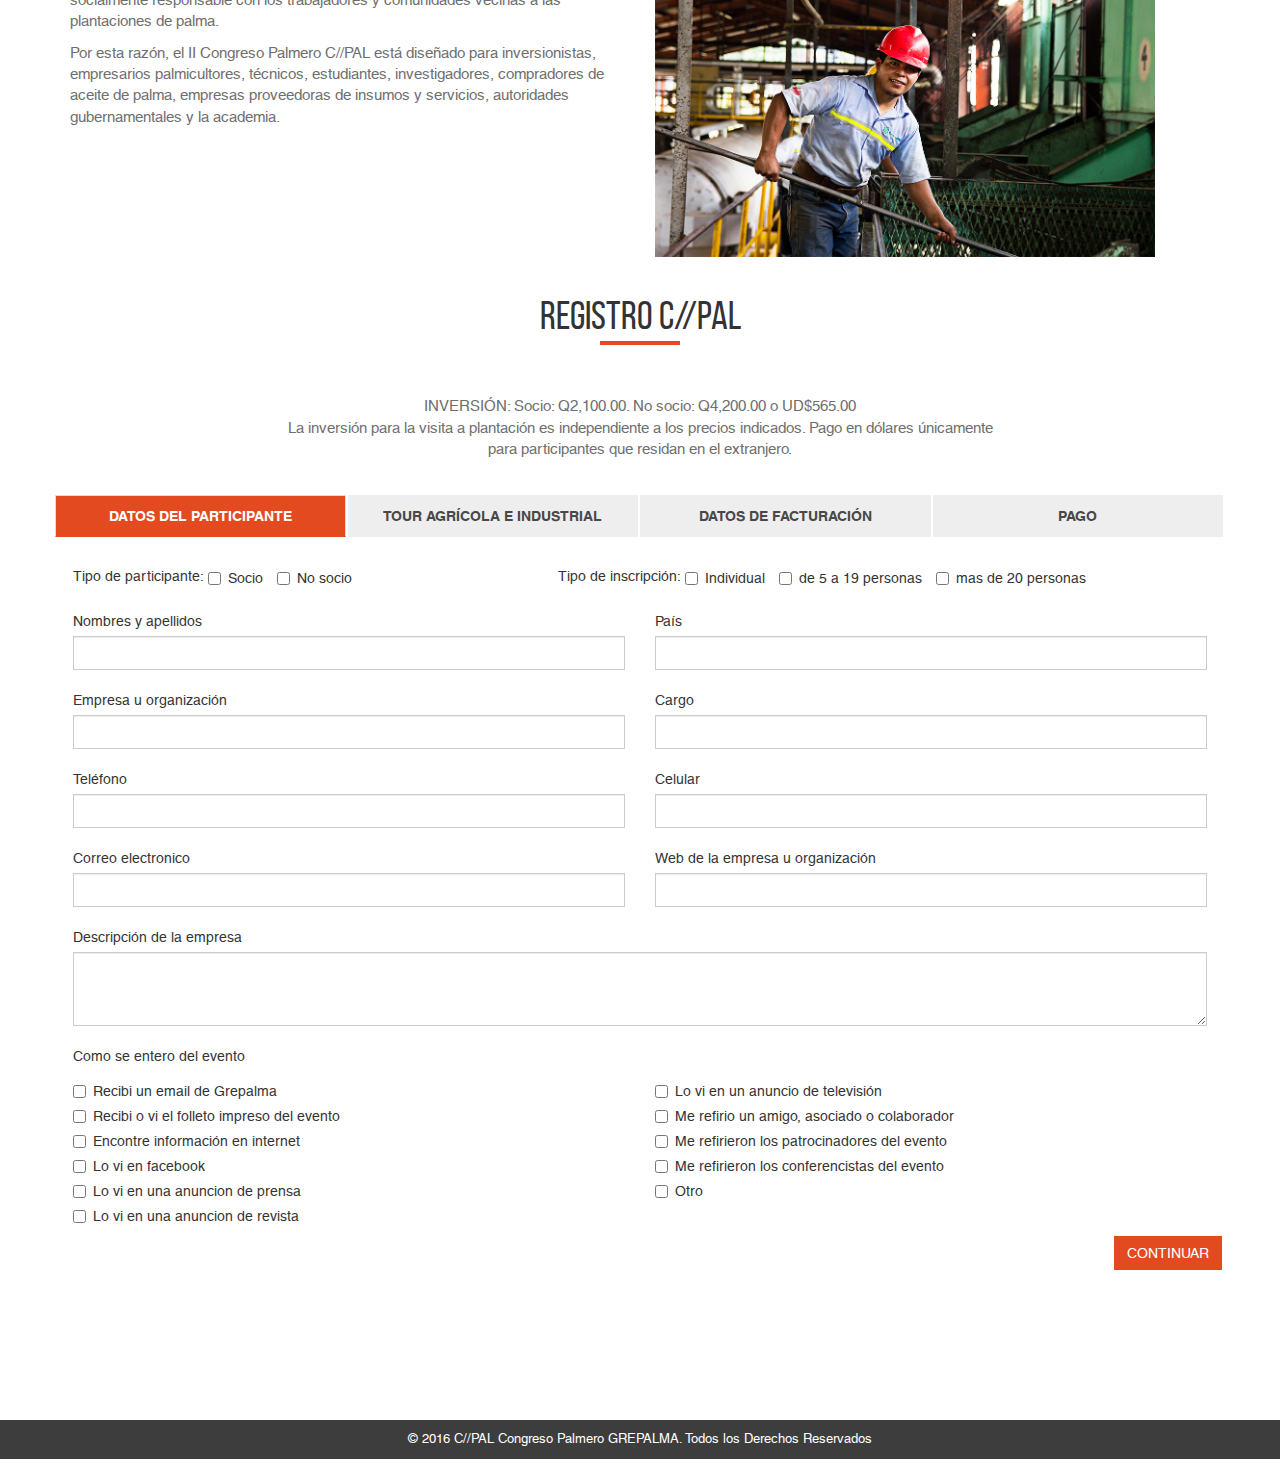
==== commit 37783a1d: "fixes" ====
--- a/index.html
+++ b/index.html
@@ -26,6 +26,9 @@
     <div class="container-fluid no-padding">
       <nav class="navbar navbar-default cpal-navbar-global">
         <div class="cpal-nav-bar">
+            <div class="container no-padding container-logo">
+            <a href="" class="logo"><img src="./site/images/logo.png" alt="logo_cpal"></a>
+            </div>
             <div class="navbar-header">
               <button type="button" class="navbar-toggle collapsed" data-toggle="collapse" data-target="#bs-example-navbar-collapse-1">
                 <span class="sr-only">Toggle navigation</span>
@@ -42,9 +45,11 @@
             </div>
             <div class="collapse navbar-collapse navbar-right cpal-navbar-right" id="bs-example-navbar-collapse-1">
               <ul class="nav navbar-nav cpal-menu-bar">
+                <!--
                 <li class="logo">
                   <a href=""><img src="./site/images/logo.png" alt="logo_cpal"></a>
                 </li>
+                -->
                 <li class="select"><a href="#">HOME</a></li>
                 <li>
                   <a href="#" > ACERCA DE CPAL</a>
--- a/site/style.css
+++ b/site/style.css
@@ -38,7 +38,7 @@
   border-color: #484848;
 }
 .cpal-nav-bar {
-  background: white;
+  background: #ffffff;
 }
 .cpal-nav-bar .navbar-header .navbar-brand {
   padding: 0px;
@@ -66,7 +66,7 @@
   border-bottom: 0px;
   border: 0px solid;
   box-shadow: none !important;
-  background: white;
+  background: #ffffff;
 }
 .cpal-titles h1 {
   font-family: 'Bebas Neue Regular', sans-serif;
@@ -102,9 +102,9 @@
   font-size: 11px !important;
 }
 .cpal-card {
-  background-color: white;
-  margin-left: 20px;
-  margin-bottom: 20px;
+  background-color: #ffffff;
+  margin-right: 15px;
+  margin-bottom: 15px;
   height: 160px;
   -webkit-box-shadow: 2px 2px 10px #888888;
   -moz-box-shadow: 2px 2px 10px #888888;
@@ -136,21 +136,24 @@
   background-color: #e44a20;
   margin-bottom: 50px;
 }
+.container-logo {
+  position: absolute;
+  margin: auto;
+  left: 0;
+  right: 0;
+}
 .cpal-menu-bar li {
-  padding-left: 20px;
-  padding-top: 5px;
-  padding-bottom: 5px;
-  padding-right: 20px;
+  padding: 5px 7px;
   border-bottom: 1px solid;
   border-color: #484848;
 }
 .cpal-menu-bar li a {
-  font-family: 'Helvetica', sans-serif;
+  font-family: 'Bebas Neue Regular', sans-serif;
   padding-left: 0px;
   padding-right: 0px;
   padding-bottom: 5px;
   background: transparent;
-  font-size: 15px;
+  font-size: 18px;
   font-weight: bold;
   color: #484848;
   letter-spacing: 1px;
@@ -188,7 +191,7 @@
   border-color: #e44a20;
 }
 .cpal-menu-bar .select :hover {
-  border-color: white;
+  border-color: #ffffff;
   color: #484848;
 }
 .cpal-menu-bar .logo {
@@ -222,6 +225,9 @@
 .cpal-tabs .nav-tabs {
   border-bottom: 0px solid;
 }
+.cpal-tabs .nav-tabs li {
+  padding: 0;
+}
 .cpal-tabs .nav-tabs a {
   background-color: #eee;
   text-align: center;
@@ -230,11 +236,11 @@
 }
 .cpal-tabs .nav-tabs a:hover {
   background-color: #e44a20;
-  color: white;
+  color: #ffffff;
 }
 .cpal-tabs .nav-tabs li.active a {
   background-color: #e44a20;
-  color: white;
+  color: #ffffff;
 }
 .cpal-form {
   padding-top: 30px;
@@ -249,7 +255,7 @@
 }
 .cpal-form .cpal-submit {
   background-color: #e44a20;
-  color: white;
+  color: #ffffff;
   text-transform: uppercase;
 }
 .cpal-footer {
@@ -259,7 +265,7 @@
 }
 .cpal-footer p {
   margin-top: 10px;
-  color: white;
+  color: #ffffff;
   font-size: 13px;
 }
 @media (max-width: 767px) {
@@ -306,7 +312,7 @@
   }
   .gym-menu-bar li.open ul {
     position: absolute !important;
-    background: white !important;
+    background: #ffffff !important;
   }
   .gym-menu-bar li.open .dropdown-menu {
     width: 100%;
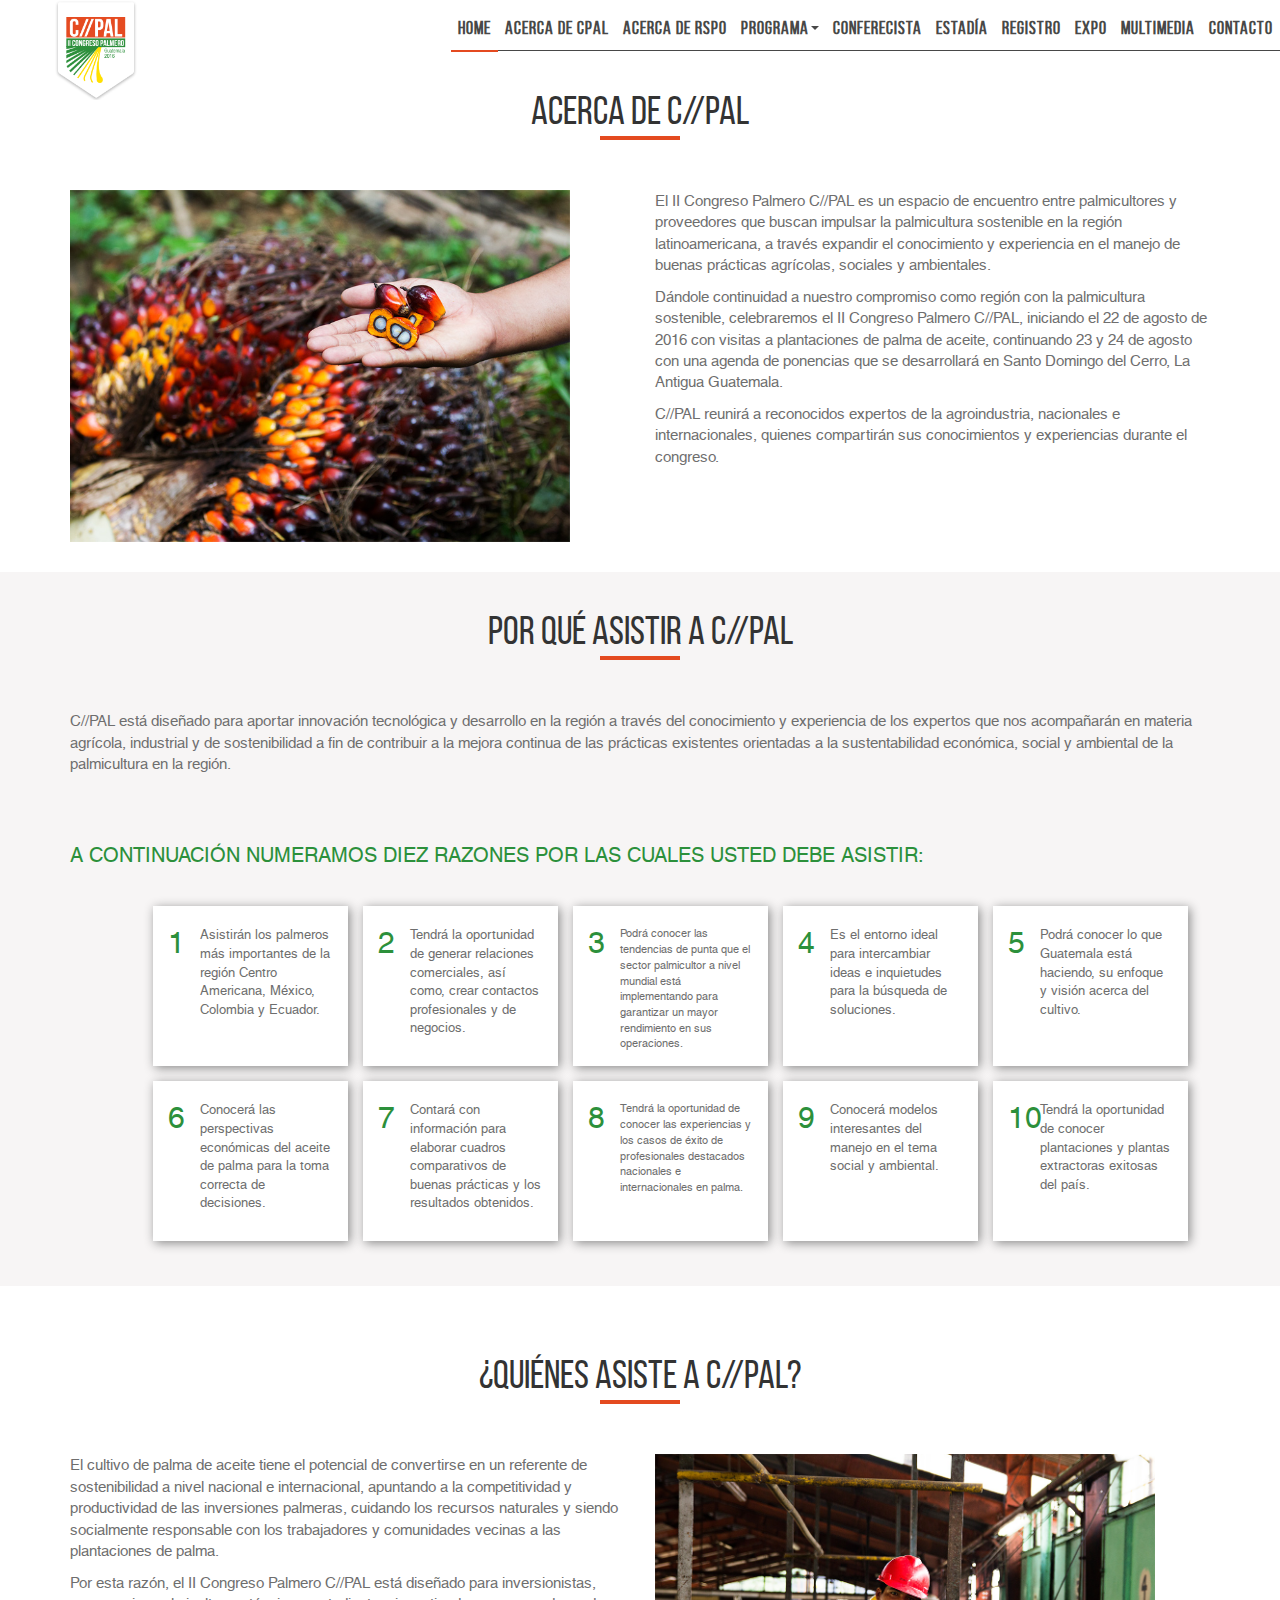
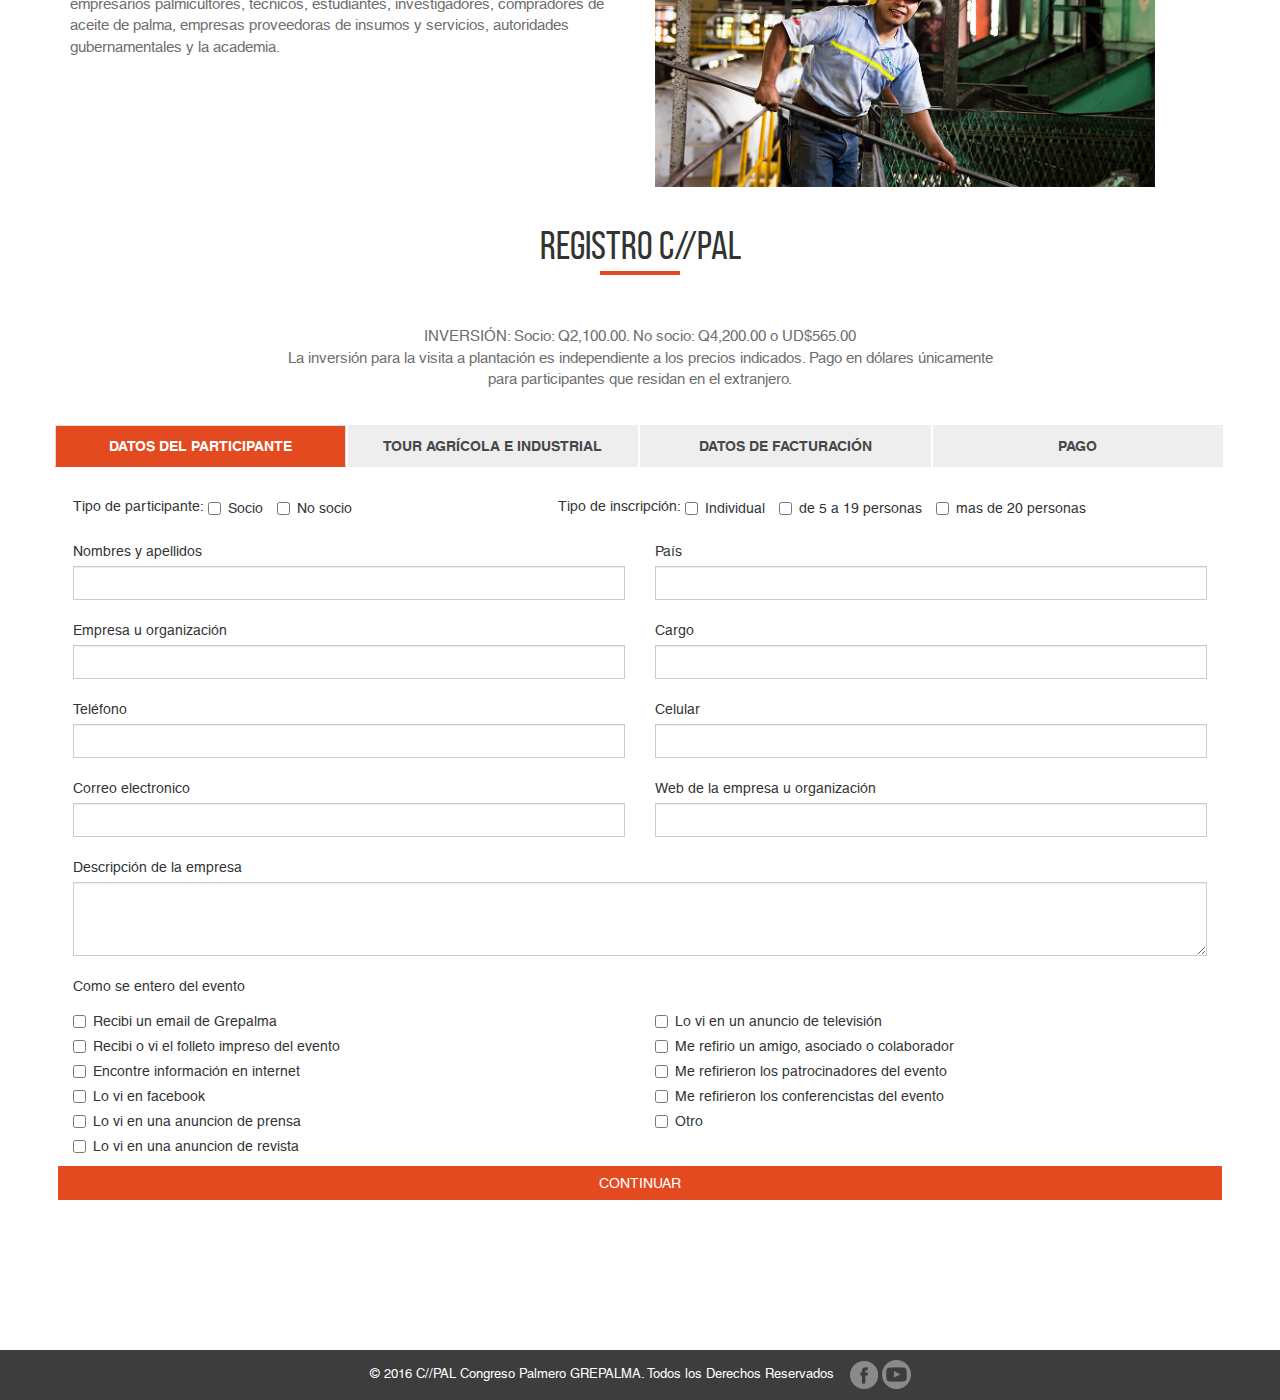
==== commit 65493946: "add responsive, add image in footer" ====
--- a/index.html
+++ b/index.html
@@ -45,11 +45,6 @@
             </div>
             <div class="collapse navbar-collapse navbar-right cpal-navbar-right" id="bs-example-navbar-collapse-1">
               <ul class="nav navbar-nav cpal-menu-bar">
-                <!--
-                <li class="logo">
-                  <a href=""><img src="./site/images/logo.png" alt="logo_cpal"></a>
-                </li>
-                -->
                 <li class="select"><a href="#">HOME</a></li>
                 <li>
                   <a href="#" > ACERCA DE CPAL</a>
@@ -127,100 +122,100 @@
               </div>
               <div class="col-md-2 col-md-offset-1 cpal-card">
                 <div class="row">
-                  <div class="col-md-2">
+                  <div class="col-md-2 col-xs-3">
                     <h3>1</h3>
                   </div>
-                  <div class="col-md-10">
+                  <div class="col-md-10 col-xs-9">
                     <p>Asistirán los palmeros más importantes de la región Centro Americana, México, Colombia y Ecuador.</p>
                   </div>
                 </div>
               </div>
               <div class="col-md-2 cpal-card">
                 <div class="row">
-                  <div class="col-md-2">
+                  <div class="col-md-2 col-xs-3">
                     <h3>2</h3>
                   </div>
-                  <div class="col-md-10">
+                  <div class="col-md-10 col-xs-9">
                     <p>Tendrá la oportunidad de generar relaciones comerciales, así como, crear contactos profesionales y de negocios.</p>
                   </div>
                 </div>
               </div>
+              <div class="col-md-2 cpal-card cpal-card-min-text ">
+                <div class="row">
+                  <div class="col-md-2 col-xs-3">
+                    <h3>3</h3>
+                  </div>
+                  <div class="col-md-10 col-xs-9">
+                    <p>Podrá conocer las tendencias de punta que el sector palmicultor a nivel mundial está implementando para garantizar un mayor rendimiento en sus operaciones.</p>
+                  </div>
+                </div>
+              </div>
+              <div class="col-md-2 cpal-card">
+                <div class="row">
+                  <div class="col-md-2 col-xs-3">
+                    <h3>4</h3>
+                  </div>
+                  <div class="col-md-10 col-xs-9">
+                    <p>Es el entorno ideal para intercambiar ideas e inquietudes para la búsqueda de soluciones.</p>
+                  </div>
+                </div>
+              </div>
+              <div class="col-md-2 cpal-card">
+                <div class="row">
+                  <div class="col-md-2 col-xs-3">
+                    <h3>5</h3>
+                  </div>
+                  <div class="col-md-10 col-xs-9">
+                    <p>Podrá conocer lo que Guatemala está haciendo, su enfoque y visión acerca del cultivo.</p>
+                  </div>
+                </div>
+              </div>
+              <div class="col-md-2 col-md-offset-1 cpal-card">
+                <div class="row">
+                  <div class="col-md-2 col-xs-3">
+                    <h3>6</h3>
+                  </div>
+                  <div class="col-md-10 col-xs-9">
+                    <p>Conocerá las perspectivas económicas del aceite de palma para la toma correcta de decisiones.</p>
+                  </div>
+                </div>
+              </div>
+              <div class="col-md-2 cpal-card">
+                <div class="row">
+                  <div class="col-md-2 col-xs-3">
+                    <h3>7</h3>
+                  </div>
+                  <div class="col-md-10 col-xs-9">
+                    <p>Contará con información para elaborar cuadros comparativos de buenas prácticas y los resultados obtenidos.</p>
+                  </div>
+                </div>
+              </div>
               <div class="col-md-2 cpal-card cpal-card-min-text">
                 <div class="row">
-                  <div class="col-md-2">
-                    <h3>3</h3>
-                  </div>
-                  <div class="col-md-10">
-                    <p>Podrá conocer las tendencias de punta que el sector palmicultor a nivel mundial está implementando para garantizar un mayor rendimiento en sus operaciones.</p>
-                  </div>
-                </div>
-              </div>
-              <div class="col-md-2 cpal-card">
-                <div class="row">
-                  <div class="col-md-2">
-                    <h3>4</h3>
-                  </div>
-                  <div class="col-md-10">
-                    <p>Es el entorno ideal para intercambiar ideas e inquietudes para la búsqueda de soluciones.</p>
-                  </div>
-                </div>
-              </div>
-              <div class="col-md-2 cpal-card">
-                <div class="row">
-                  <div class="col-md-2">
-                    <h3>5</h3>
-                  </div>
-                  <div class="col-md-10">
-                    <p>Podrá conocer lo que Guatemala está haciendo, su enfoque y visión acerca del cultivo.</p>
-                  </div>
-                </div>
-              </div>
-              <div class="col-md-2 col-md-offset-1 cpal-card">
-                <div class="row">
-                  <div class="col-md-2">
-                    <h3>6</h3>
-                  </div>
-                  <div class="col-md-10">
-                    <p>Conocerá las perspectivas económicas del aceite de palma para la toma correcta de decisiones.</p>
-                  </div>
-                </div>
-              </div>
-              <div class="col-md-2 cpal-card">
-                <div class="row">
-                  <div class="col-md-2">
-                    <h3>7</h3>
-                  </div>
-                  <div class="col-md-10">
-                    <p>Contará con información para elaborar cuadros comparativos de buenas prácticas y los resultados obtenidos.</p>
-                  </div>
-                </div>
-              </div>
-              <div class="col-md-2 cpal-card cpal-card-min-text">
-                <div class="row">
-                  <div class="col-md-2">
+                  <div class="col-md-2 col-xs-3">
                     <h3>8</h3>
                   </div>
-                  <div class="col-md-10">
+                  <div class="col-md-10 col-xs-9">
                     <p>Tendrá la oportunidad de conocer las experiencias y los casos de éxito de profesionales destacados nacionales e internacionales en palma.</p>
                   </div>
                 </div>
               </div>
               <div class="col-md-2 cpal-card">
                 <div class="row">
-                  <div class="col-md-2">
+                  <div class="col-md-2 col-xs-3">
                     <h3>9</h3>
                   </div>
-                  <div class="col-md-10">
+                  <div class="col-md-10 col-xs-9">
                     <p>Conocerá modelos interesantes del manejo en el tema social y ambiental.</p>
                   </div>
                 </div>
               </div>
               <div class="col-md-2 cpal-card">
                 <div class="row">
-                  <div class="col-md-2">
+                  <div class="col-md-2 col-xs-3">
                     <h3>10</h3>
                   </div>
-                  <div class="col-md-10">
+                  <div class="col-md-10 col-xs-9">
                     <p>Tendrá la oportunidad de conocer plantaciones y plantas extractoras exitosas del país.</p>
                   </div>
                 </div>
@@ -414,7 +409,7 @@
                         </div>
                       </div>
                       <div class="row">
-                        <button type="submit" class="btn cpal-submit pull-right">
+                        <button type="submit" class="btn cpal-submit pull-right col-xs-12">
                             Continuar
                         </button>
                       </div>
@@ -432,7 +427,11 @@
         <div class="container">
 
           <div class="col-md-12">
-            <p>© 2016 C//PAL Congreso Palmero GREPALMA. Todos los Derechos Reservados</p>
+            <p>© 2016 C//PAL Congreso Palmero GREPALMA. Todos los Derechos Reservados
+            &nbsp;&nbsp;
+            <a href=""><img src="./site/images/facebook.png" alt=""></a>
+            <a href=""><img src="./site/images/youtube.png" alt=""></a>
+            </p>
           </div>
 
         </div>
--- a/site/style.css
+++ b/site/style.css
@@ -38,7 +38,7 @@
   border-color: #484848;
 }
 .cpal-nav-bar {
-  background: #ffffff;
+  background: white;
 }
 .cpal-nav-bar .navbar-header .navbar-brand {
   padding: 0px;
@@ -66,7 +66,7 @@
   border-bottom: 0px;
   border: 0px solid;
   box-shadow: none !important;
-  background: #ffffff;
+  background: white;
 }
 .cpal-titles h1 {
   font-family: 'Bebas Neue Regular', sans-serif;
@@ -93,16 +93,16 @@
   text-transform: uppercase;
 }
 .cpal-cnt-gray {
-  padding-bottom: 60px;
-  margin-top: 50px;
-  margin-bottom: 50px;
+  padding-bottom: 30px;
+  margin-top: 30px;
+  margin-bottom: 30px;
   background-color: #f7f5f5;
 }
 .cpal-card-min-text p {
   font-size: 11px !important;
 }
 .cpal-card {
-  background-color: #ffffff;
+  background-color: white;
   margin-right: 15px;
   margin-bottom: 15px;
   height: 160px;
@@ -142,6 +142,9 @@
   left: 0;
   right: 0;
 }
+.container-logo img {
+  height: 100px;
+}
 .cpal-menu-bar li {
   padding: 5px 7px;
   border-bottom: 1px solid;
@@ -191,7 +194,7 @@
   border-color: #e44a20;
 }
 .cpal-menu-bar .select :hover {
-  border-color: #ffffff;
+  border-color: white;
   color: #484848;
 }
 .cpal-menu-bar .logo {
@@ -236,11 +239,11 @@
 }
 .cpal-tabs .nav-tabs a:hover {
   background-color: #e44a20;
-  color: #ffffff;
+  color: white;
 }
 .cpal-tabs .nav-tabs li.active a {
   background-color: #e44a20;
-  color: #ffffff;
+  color: white;
 }
 .cpal-form {
   padding-top: 30px;
@@ -255,7 +258,7 @@
 }
 .cpal-form .cpal-submit {
   background-color: #e44a20;
-  color: #ffffff;
+  color: white;
   text-transform: uppercase;
 }
 .cpal-footer {
@@ -265,222 +268,72 @@
 }
 .cpal-footer p {
   margin-top: 10px;
-  color: #ffffff;
+  color: white;
   font-size: 13px;
 }
 @media (max-width: 767px) {
-  .gym-nav-bar .container .navbar-header .navbar-brand img {
-    height: 100%;
-  }
-  .gym-button input {
-    width: 200px;
-    text-align: left;
-  }
-  .gym-titles h1 {
-    font-size: 10px;
-    letter-spacing: 1px;
-    padding-bottom: 10px;
-    padding-top: 10px;
-  }
-  .gym-arrow-down {
-    width: 0;
-    height: 0;
-    border-left: 10px solid transparent;
-    border-right: 10px solid transparent;
-    border-top: 10px solid #f00;
-  }
-  .gym-menu-bar {
+  .container-logo img {
+    height: 40px;
+    margin-left: 10px;
+    margin-top: 5px;
+  }
+  .cpal-navbar-right {
+    padding-left: 0px;
+  }
+  .cpal-menu-bar {
     margin-left: 0px;
   }
-  .gym-menu-bar li {
-    padding-left: 0px;
-  }
-  .gym-menu-bar li .dropdown-menu li {
+  .cpal-menu-bar li {
+    padding-left: 20px;
+  }
+  .cpal-menu-bar li .dropdown-menu li {
     width: 100%;
     list-style-type: none;
   }
-  .gym-menu-bar li .dropdown-menu li a:hover {
+  .cpal-menu-bar li .dropdown-menu li a:hover {
     list-style-type: none;
   }
-  .gym-menu-bar li.open {
-    margin-left: -15px;
-    padding-left: 15px;
+  .cpal-menu-bar li.open {
     height: auto;
   }
-  .gym-menu-bar li.open a:focus {
+  .cpal-menu-bar li.open a:focus {
     boder: 0px solid !important;
   }
-  .gym-menu-bar li.open ul {
+  .cpal-menu-bar li.open ul {
     position: absolute !important;
-    background: #ffffff !important;
-  }
-  .gym-menu-bar li.open .dropdown-menu {
+    background: white !important;
+  }
+  .cpal-menu-bar li.open .dropdown-menu {
     width: 100%;
   }
-  .losange,
-  .losange div {
-    border: 2px solid;
-    border-color: #ffe900;
-    float: left;
-    margin-top: 5px;
-    margin-bottom: 2px;
-    margin-left: 2px;
-    transform-origin: 50% 50%;
-    width: 30px;
-    height: 30px;
-  }
-  .losange {
-    transform: rotate(45deg) translateY(10px);
-  }
-  .losange .los1 {
-    width: 40px;
-    height: 40px;
-    transform: rotate(-45deg) translateY(-15px) translateX(2px);
-  }
-  .gym-header-session .gym-prof-link {
-    float: left;
-    margin-top: 15px;
-    margin-left: 5px;
-    font-size: 12px;
-  }
-  .gym-header-session .gym-prof-link div {
-    width: 90px;
-  }
-  .gym-header-session .gym-prof-link img {
-    margin-top: 0px;
-    margin-left: 0px;
-  }
-  .gym-header-session label {
-    margin-top: 0px;
-    margin-left: 36px;
-    letter-spacing: 0px;
-    font-size: 12px;
-  }
-  .gym-header-session .gym-num-sesion-cnt .gym-num-sesion {
-    width: 40px;
-    height: 40px;
-    margin-top: 10px;
-  }
-  .gym-header-session .gym-num-sesion-cnt .gym-num-sesion a {
-    font-size: 12px;
-  }
-  .gym-header-session .gym-num-sesion-cnt label {
-    padding-right: 0px;
-    border-right: 0px solid;
-    margin-left: 5px;
-    font-size: 9px;
-    margin-top: 15px;
-  }
-  .gym-header-session .gym-num-sesion-cnt span {
-    font-size: 10px;
-  }
-  .gym-header-session .gym-cnt-btn-head {
+  .cpal-images img {
+    width: 100%;
+  }
+  .cpal-div-center {
+    margin-bottom: 20px;
+  }
+  .cpal-text {
+    margin-top: 20px;
+  }
+  .cpal-text h2 {
+    margin-top: 30px;
+    margin-bottom: 20px;
+  }
+  .cpal-cnt-gray {
+    margin-top: 30px;
+    margin-bottom: 0px;
+  }
+  .cpal-tabs {
+    margin-bottom: 20px;
+  }
+  .cpal-card {
+    height: auto;
+    margin-left: 12px;
+  }
+  .cpal-card h3 {
     text-align: center;
-    padding-top: 10px;
-    padding-bottom: 10px;
-  }
-  .gym-corouse {
-    min-height: auto;
-  }
-  .gym-corouse #carousel-example-generic {
-    padding-top: 138px;
-  }
-  .gym-corouse .carousel-control {
-    background: black;
-    height: 90px;
-    width: 50px;
-    margin-top: 0px;
-  }
-  .gym-benefits .gym-benefits-text {
-    border-right: 0px solid;
-    height: 230px;
-  }
-  .gym-benefits .gym-benefits-text img {
-    margin-top: 10px;
-    width: 50px;
-  }
-  .gym-benefits .gym-benefits-text .gym-ben-promo {
-    margin-top: 10px;
-    letter-spacing: 1;
-    font-weight: lighter;
-    font-size: 14px;
-  }
-  .gym-benefits .gym-benefits-text .gym-ben-exp {
-    font-size: 12px;
-    font-weight: lighter;
-    margin-top: 0px;
-    padding-bottom: 15px;
-  }
-  .gym-plans {
-    margin-top: 0px;
-  }
-  .gym-plans .gym-plan-cnt .gym-plan-title h2 {
-    font-size: 12px;
-  }
-  .gym-plans .gym-plan-3 p {
-    margin-bottom: 20px;
-  }
-  .gym-plans .gym-plan-fot p {
-    margin-top: 20px;
-    margin-left: 20px;
-  }
-  .gym-networks {
-    padding-bottom: 20px;
-    padding-top: 20px;
-  }
-  .gym-networks .gym-networks-link .gym-link-cnt {
-    margin-left: 0px;
-  }
-  .gym-networks .gym-networks-link .gym-link-cnt a {
-    color: #ffe900;
-    font-size: 11px;
-  }
-  .gym-networks .gym-networks-link .gym-link-cnt a img {
-    margin-left: 15px;
-    width: 50px;
-    display: block;
-  }
-  .gym-headquarters .gym-hq-cnt {
-    margin-top: 2px;
-  }
-  .gym-headquarters .gym-hq-cnt .gym-cover {
-    bottom: 0px;
-  }
-  .gym-headquarters .gym-hq-cnt .gym-cover .gym-icon-sede {
-    margin-top: 20%;
-  }
-  .gym-galery {
-    margin-top: 0px;
-  }
-  .gym-galery .gym-filters {
-    margin-top: 10px;
-    margin-bottom: 10px;
-    font-size: 12px;
-    line-height: 3;
-  }
-  .gym-galery .gym-filters a {
-    margin-right: 12px;
-    margin-left: 14px;
-  }
-  .gym-galery .gym-galery-images img {
-    width: 100%;
-  }
-  .gym-footer {
-    margin-top: 0px;
-    padding-bottom: 50px;
-  }
-  .gym-footer .gym-footer-r {
-    margin-top: 20px;
-    padding-left: 20px;
-  }
-  .gym-footer .gym-footer-r h3 {
-    margin-left: 10px;
-  }
-  .gym-footer .gym-footer-l {
-    margin-top: 0px;
-    min-height: 300px;
-  }
-  .gym-footer .gym-footer-l h3 {
-    margin-right: 0px;
-  }
-}
+  }
+  .cpal-card-min-text p {
+    font-size: 13px !important;
+  }
+}
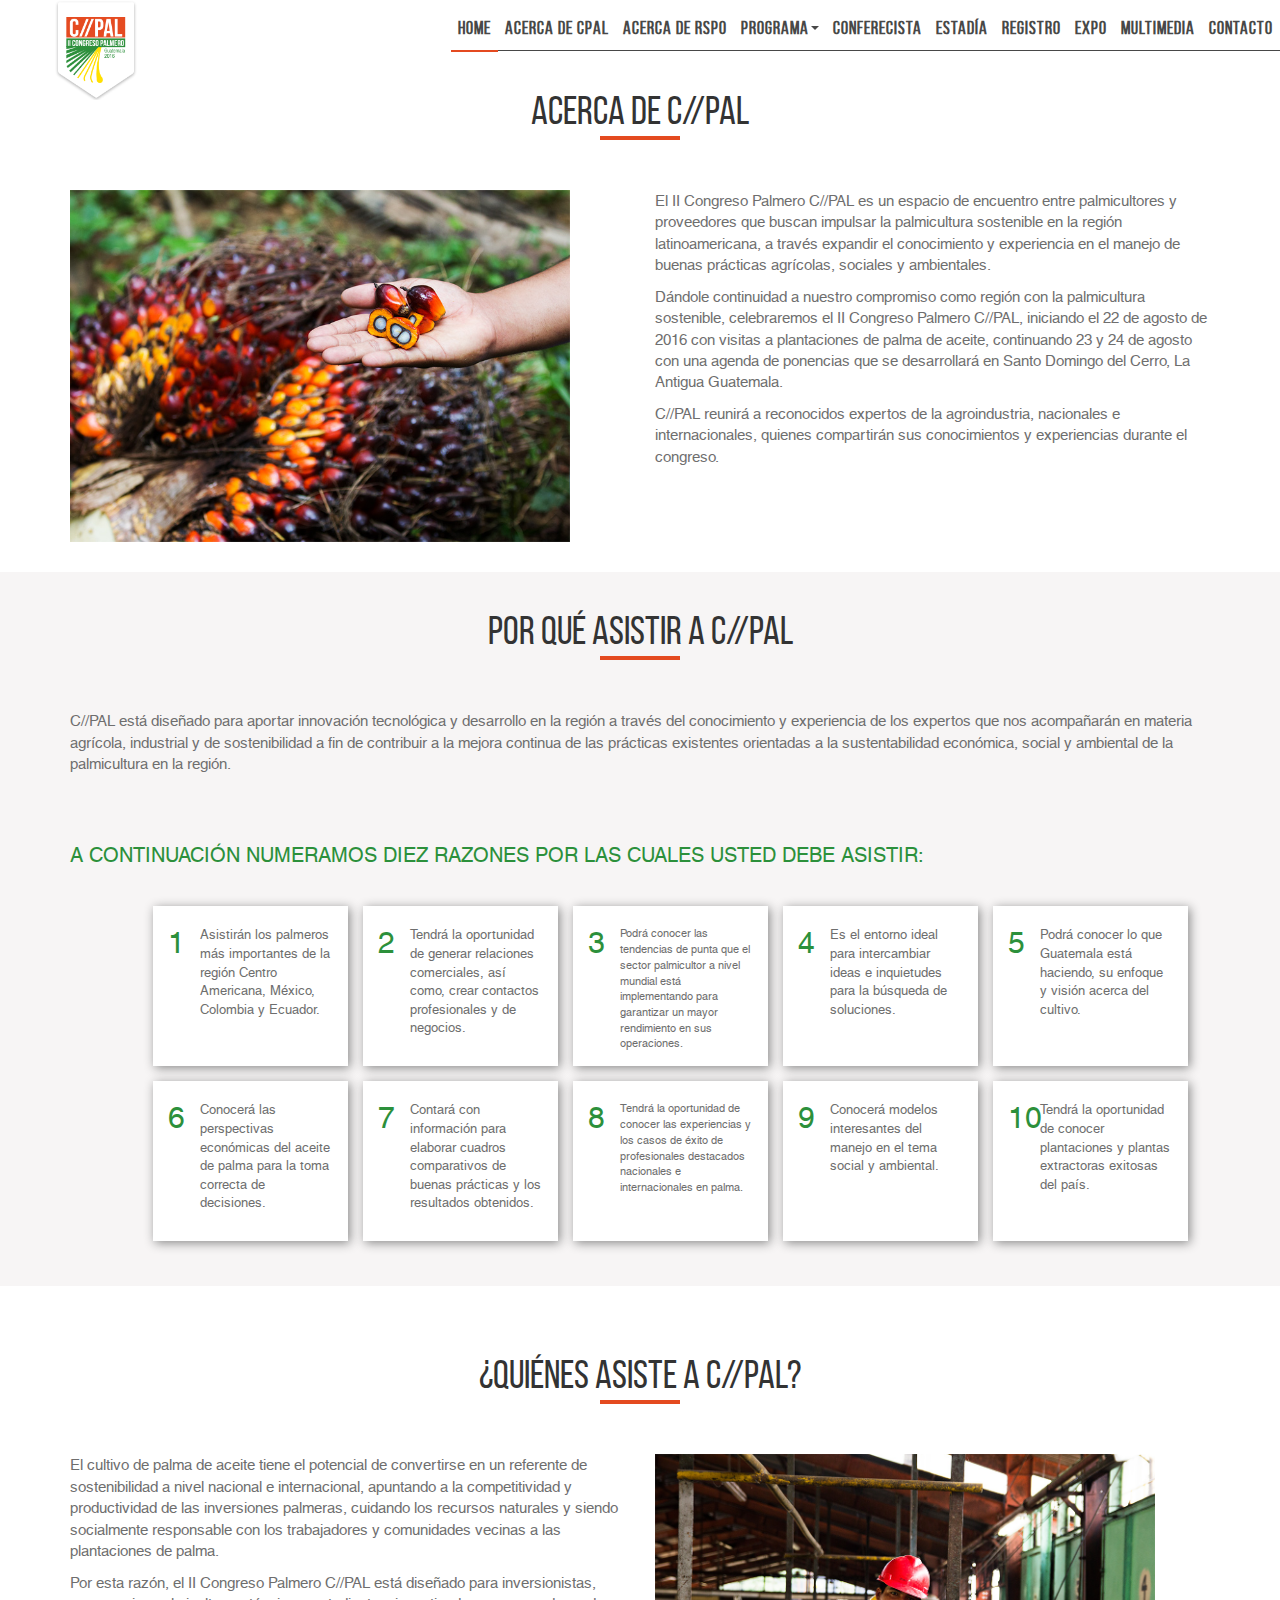
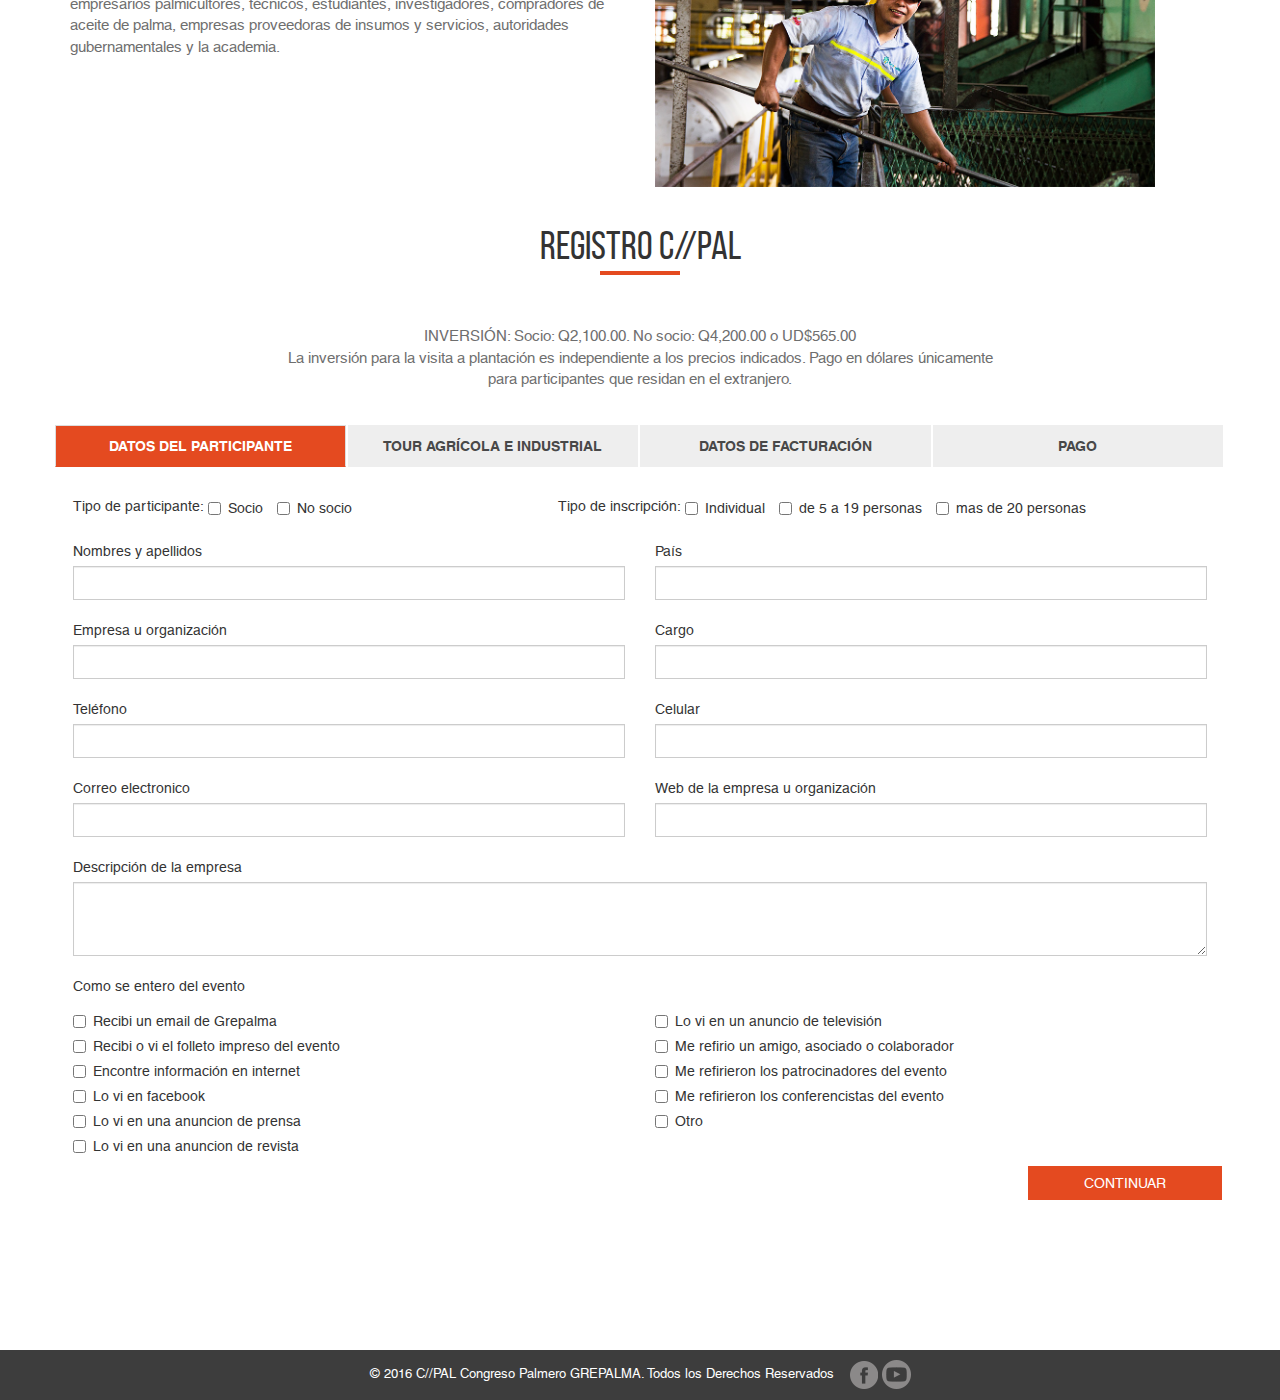
==== commit 8e2a19f2: "add class in button" ====
--- a/index.html
+++ b/index.html
@@ -409,7 +409,7 @@
                         </div>
                       </div>
                       <div class="row">
-                        <button type="submit" class="btn cpal-submit pull-right col-xs-12">
+                        <button type="submit" class="btn cpal-submit pull-right col-md-2 col-xs-12">
                             Continuar
                         </button>
                       </div>
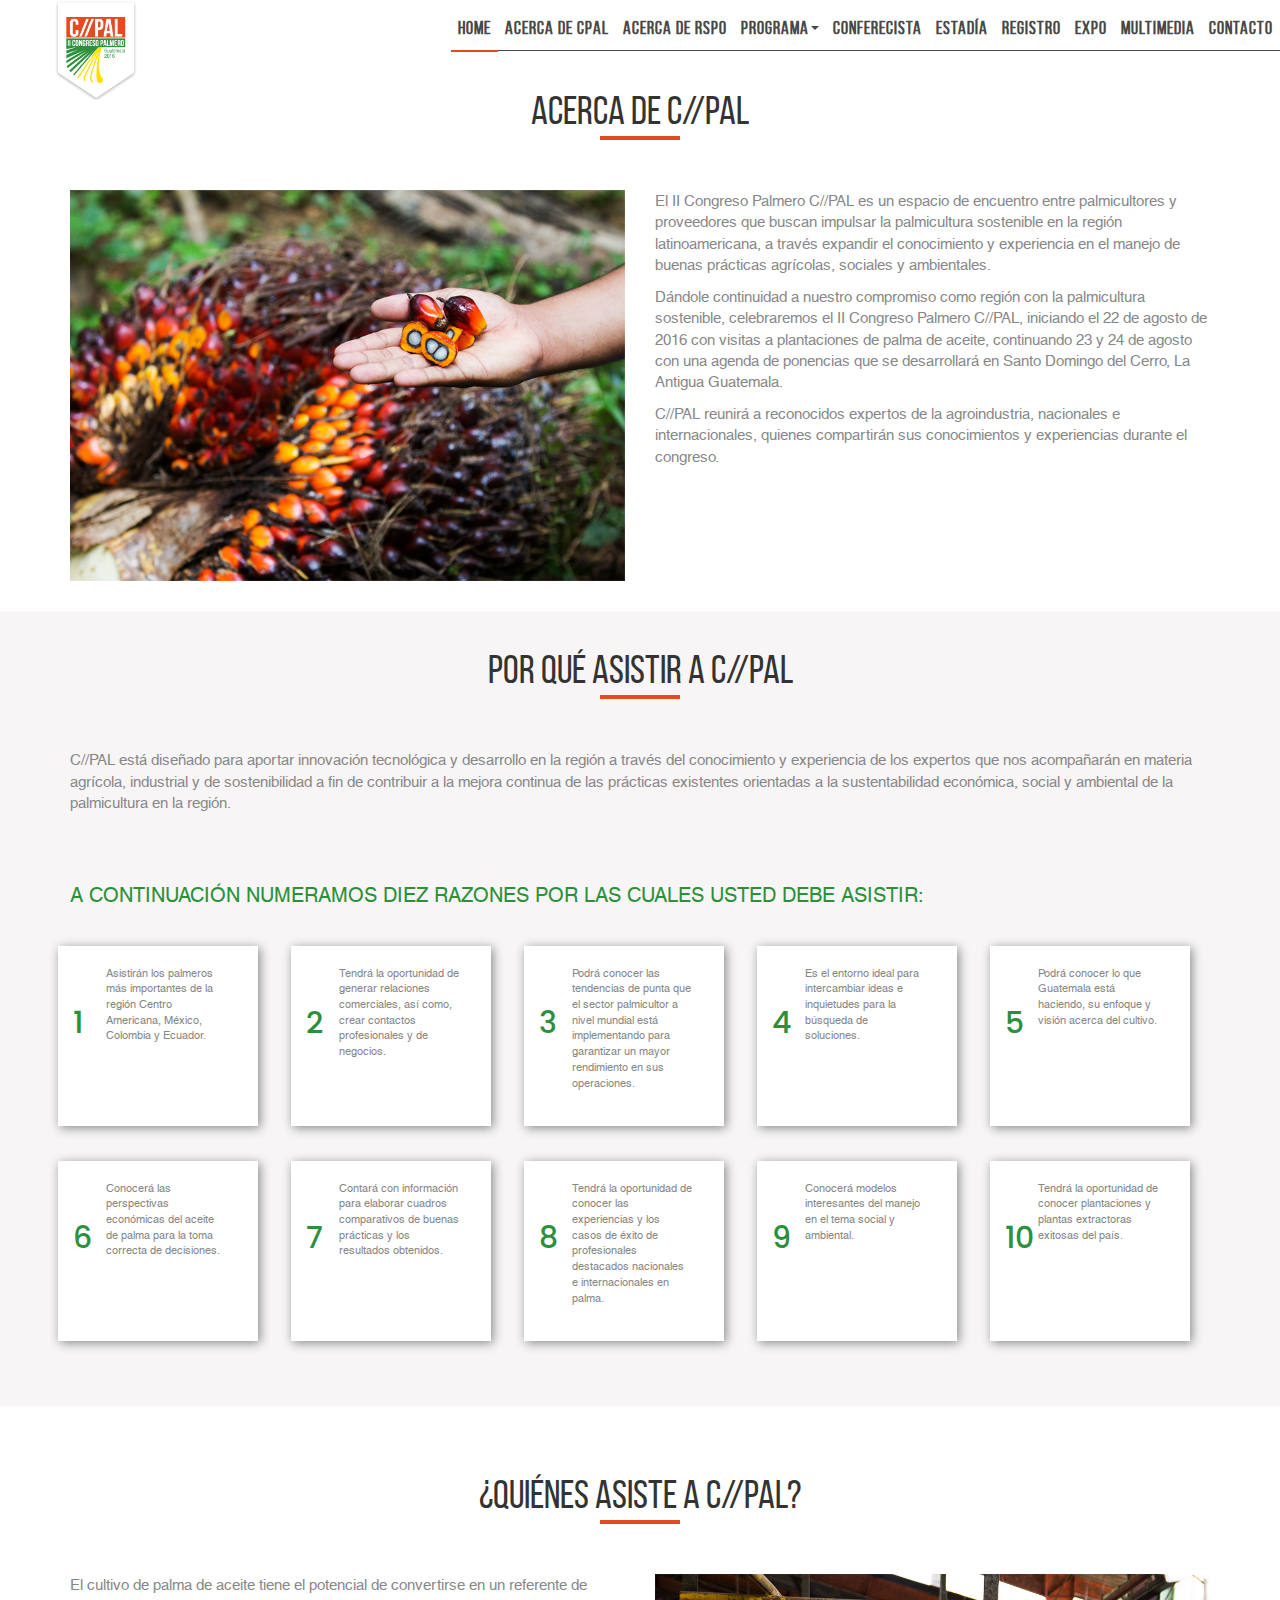
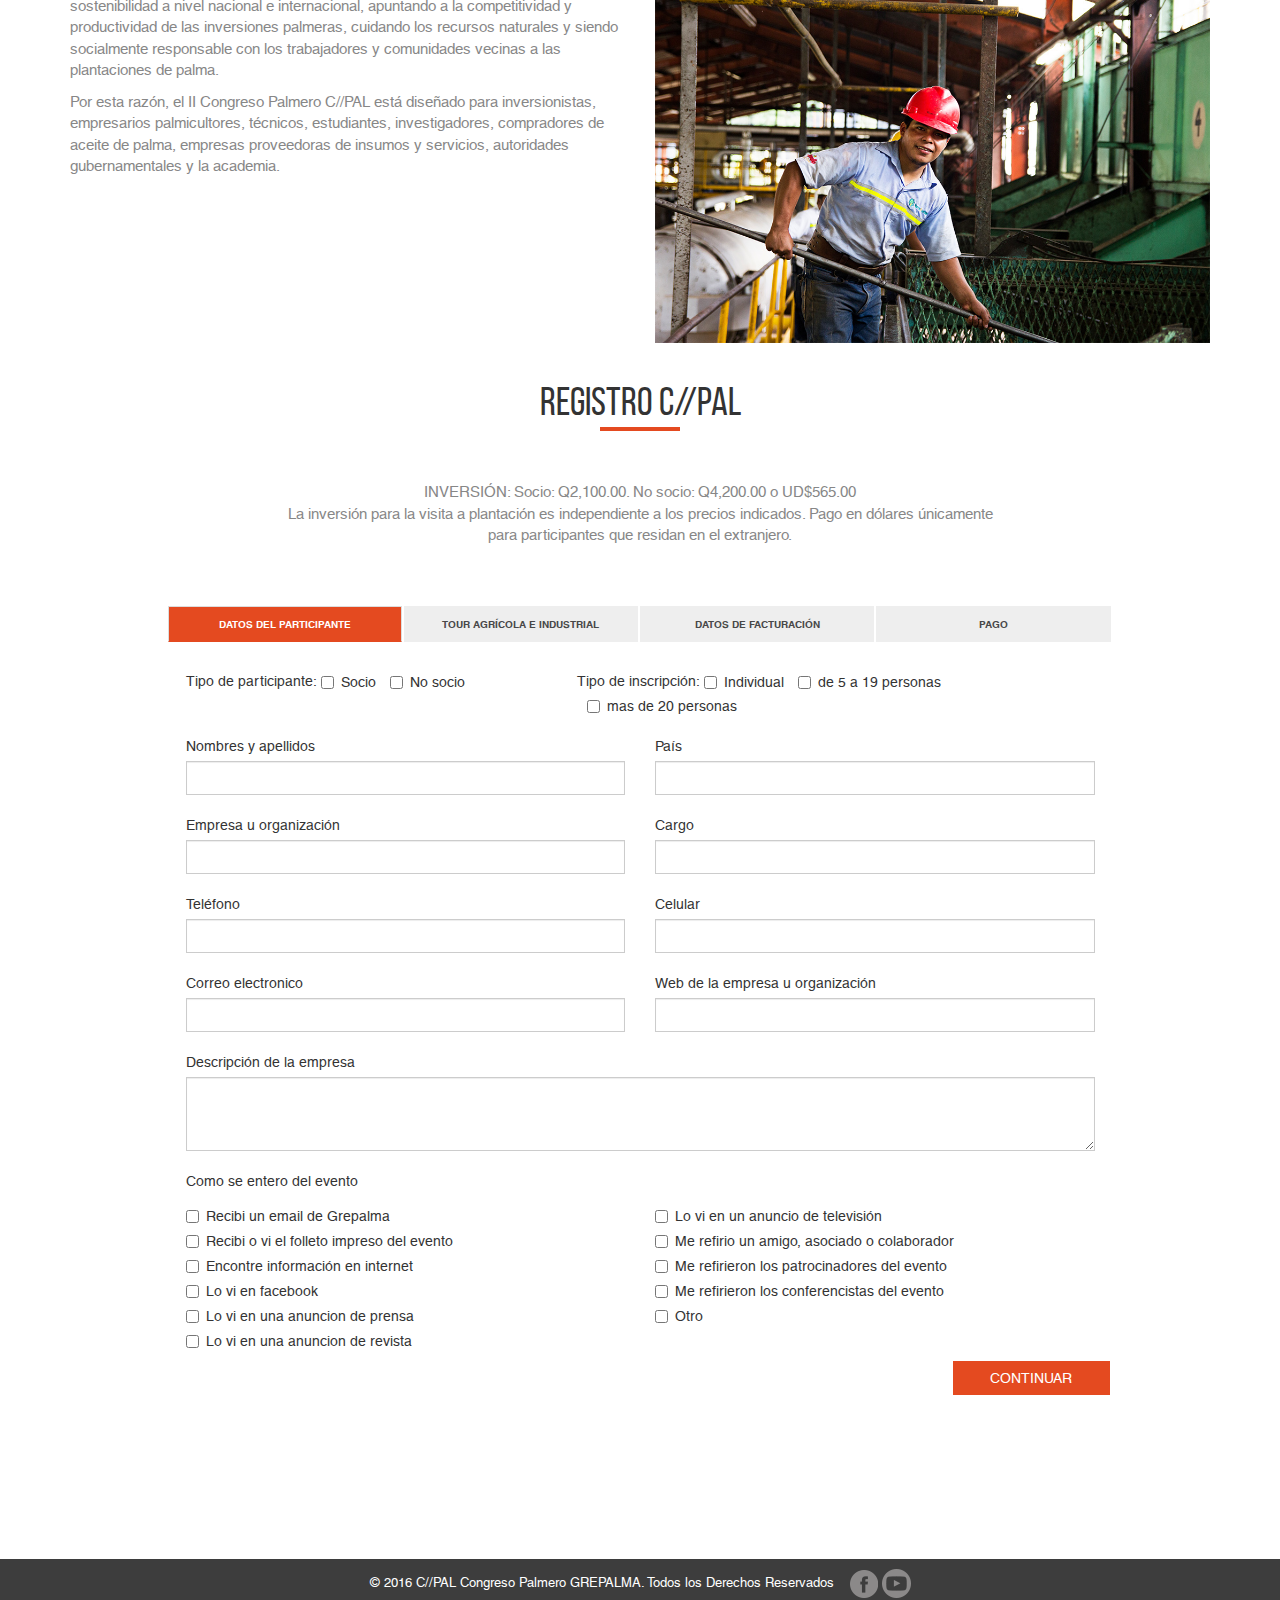
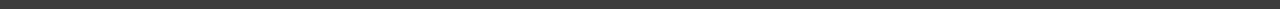
==== commit c672666d: "several fixes" ====
--- a/index.html
+++ b/index.html
@@ -10,6 +10,7 @@
     <title>home page</title>
 
     <!-- Bootstrap core CSS -->
+    <link href='https://fonts.googleapis.com/css?family=Poppins' rel='stylesheet' type='text/css'>
     <link href="./site/3rdparty/font/font.css" rel="stylesheet">
     <link href="./site/3rdparty/bootstrap/css/bootstrap.min.css" rel="stylesheet">
     <link href="./site/3rdparty/bootstrap/css/bootstrap-theme.min.css" rel="stylesheet">
@@ -120,103 +121,107 @@
                   A continuación numeramos diez razones por las cuales usted debe asistir:
                 </h2>
               </div>
-              <div class="col-md-2 col-md-offset-1 cpal-card">
-                <div class="row">
-                  <div class="col-md-2 col-xs-3">
-                    <h3>1</h3>
-                  </div>
-                  <div class="col-md-10 col-xs-9">
-                    <p>Asistirán los palmeros más importantes de la región Centro Americana, México, Colombia y Ecuador.</p>
+              <div class="row">
+                <div class="col-md-2 cpal-card">
+                  <div class="row">
+                    <div class="col-md-2 col-sm-4 col-xs-3">
+                      <h3>1</h3>
+                    </div>
+                    <div class="col-md-9 col-sm-8 col-xs-9">
+                      <p>Asistirán los palmeros más importantes de la región Centro Americana, México, Colombia y Ecuador.</p>
+                    </div>
+                  </div>
+                </div>
+                <div class="col-md-2 cpal-card">
+                  <div class="row">
+                    <div class="col-md-2 col-xs-3">
+                      <h3>2</h3>
+                    </div>
+                    <div class="col-md-9 col-xs-9">
+                      <p>Tendrá la oportunidad de generar relaciones comerciales, así como, crear contactos profesionales y de negocios.</p>
+                    </div>
+                  </div>
+                </div>
+                <div class="col-md-2 cpal-card cpal-card-min-text ">
+                  <div class="row">
+                    <div class="col-md-2 col-xs-3">
+                      <h3>3</h3>
+                    </div>
+                    <div class="col-md-9 col-xs-9">
+                      <p>Podrá conocer las tendencias de punta que el sector palmicultor a nivel mundial está implementando para garantizar un mayor rendimiento en sus operaciones.</p>
+                    </div>
+                  </div>
+                </div>
+                <div class="col-md-2 cpal-card">
+                  <div class="row">
+                    <div class="col-md-2 col-xs-3">
+                      <h3>4</h3>
+                    </div>
+                    <div class="col-md-9 col-xs-9">
+                      <p>Es el entorno ideal para intercambiar ideas e inquietudes para la búsqueda de soluciones.</p>
+                    </div>
+                  </div>
+                </div>
+                <div class="col-md-2 cpal-card">
+                  <div class="row">
+                    <div class="col-md-2 col-xs-3">
+                      <h3>5</h3>
+                    </div>
+                    <div class="col-md-9 col-xs-9">
+                      <p>Podrá conocer lo que Guatemala está haciendo, su enfoque y visión acerca del cultivo.</p>
+                    </div>
                   </div>
                 </div>
               </div>
-              <div class="col-md-2 cpal-card">
-                <div class="row">
-                  <div class="col-md-2 col-xs-3">
-                    <h3>2</h3>
-                  </div>
-                  <div class="col-md-10 col-xs-9">
-                    <p>Tendrá la oportunidad de generar relaciones comerciales, así como, crear contactos profesionales y de negocios.</p>
-                  </div>
-                </div>
-              </div>
-              <div class="col-md-2 cpal-card cpal-card-min-text ">
-                <div class="row">
-                  <div class="col-md-2 col-xs-3">
-                    <h3>3</h3>
-                  </div>
-                  <div class="col-md-10 col-xs-9">
-                    <p>Podrá conocer las tendencias de punta que el sector palmicultor a nivel mundial está implementando para garantizar un mayor rendimiento en sus operaciones.</p>
-                  </div>
-                </div>
-              </div>
-              <div class="col-md-2 cpal-card">
-                <div class="row">
-                  <div class="col-md-2 col-xs-3">
-                    <h3>4</h3>
-                  </div>
-                  <div class="col-md-10 col-xs-9">
-                    <p>Es el entorno ideal para intercambiar ideas e inquietudes para la búsqueda de soluciones.</p>
-                  </div>
-                </div>
-              </div>
-              <div class="col-md-2 cpal-card">
-                <div class="row">
-                  <div class="col-md-2 col-xs-3">
-                    <h3>5</h3>
-                  </div>
-                  <div class="col-md-10 col-xs-9">
-                    <p>Podrá conocer lo que Guatemala está haciendo, su enfoque y visión acerca del cultivo.</p>
-                  </div>
-                </div>
-              </div>
-              <div class="col-md-2 col-md-offset-1 cpal-card">
-                <div class="row">
-                  <div class="col-md-2 col-xs-3">
-                    <h3>6</h3>
-                  </div>
-                  <div class="col-md-10 col-xs-9">
-                    <p>Conocerá las perspectivas económicas del aceite de palma para la toma correcta de decisiones.</p>
-                  </div>
-                </div>
-              </div>
-              <div class="col-md-2 cpal-card">
-                <div class="row">
-                  <div class="col-md-2 col-xs-3">
-                    <h3>7</h3>
-                  </div>
-                  <div class="col-md-10 col-xs-9">
-                    <p>Contará con información para elaborar cuadros comparativos de buenas prácticas y los resultados obtenidos.</p>
-                  </div>
-                </div>
-              </div>
-              <div class="col-md-2 cpal-card cpal-card-min-text">
-                <div class="row">
-                  <div class="col-md-2 col-xs-3">
-                    <h3>8</h3>
-                  </div>
-                  <div class="col-md-10 col-xs-9">
-                    <p>Tendrá la oportunidad de conocer las experiencias y los casos de éxito de profesionales destacados nacionales e internacionales en palma.</p>
-                  </div>
-                </div>
-              </div>
-              <div class="col-md-2 cpal-card">
-                <div class="row">
-                  <div class="col-md-2 col-xs-3">
-                    <h3>9</h3>
-                  </div>
-                  <div class="col-md-10 col-xs-9">
-                    <p>Conocerá modelos interesantes del manejo en el tema social y ambiental.</p>
-                  </div>
-                </div>
-              </div>
-              <div class="col-md-2 cpal-card">
-                <div class="row">
-                  <div class="col-md-2 col-xs-3">
-                    <h3>10</h3>
-                  </div>
-                  <div class="col-md-10 col-xs-9">
-                    <p>Tendrá la oportunidad de conocer plantaciones y plantas extractoras exitosas del país.</p>
+              <div class="row">
+                <div class="col-md-2 cpal-card">
+                  <div class="row">
+                    <div class="col-md-2 col-xs-3">
+                      <h3>6</h3>
+                    </div>
+                    <div class="col-md-9 col-xs-9">
+                      <p>Conocerá las perspectivas económicas del aceite de palma para la toma correcta de decisiones.</p>
+                    </div>
+                  </div>
+                </div>
+                <div class="col-md-2 cpal-card">
+                  <div class="row">
+                    <div class="col-md-2 col-xs-3">
+                      <h3>7</h3>
+                    </div>
+                    <div class="col-md-9 col-xs-9">
+                      <p>Contará con información para elaborar cuadros comparativos de buenas prácticas y los resultados obtenidos.</p>
+                    </div>
+                  </div>
+                </div>
+                <div class="col-md-2 cpal-card cpal-card-min-text">
+                  <div class="row">
+                    <div class="col-md-2 col-xs-3">
+                      <h3>8</h3>
+                    </div>
+                    <div class="col-md-9 col-xs-9">
+                      <p>Tendrá la oportunidad de conocer las experiencias y los casos de éxito de profesionales destacados nacionales e internacionales en palma.</p>
+                    </div>
+                  </div>
+                </div>
+                <div class="col-md-2 cpal-card">
+                  <div class="row">
+                    <div class="col-md-2 col-xs-3">
+                      <h3>9</h3>
+                    </div>
+                    <div class="col-md-9 col-xs-9">
+                      <p>Conocerá modelos interesantes del manejo en el tema social y ambiental.</p>
+                    </div>
+                  </div>
+                </div>
+                <div class="col-md-2 cpal-card">
+                  <div class="row">
+                    <div class="col-md-2 col-xs-3">
+                      <h3>10</h3>
+                    </div>
+                    <div class="col-md-9 col-xs-9">
+                      <p>Tendrá la oportunidad de conocer plantaciones y plantas extractoras exitosas del país.</p>
+                    </div>
                   </div>
                 </div>
               </div>
@@ -258,7 +263,7 @@
               </p>
             </div>
 
-            <div class="cpal-tabs">
+            <div class="cpal-tabs col-md-10 col-md-offset-1">
               <!-- Nav tabs -->
               <ul class="nav nav-tabs" role="tablist">
                 <li role="presentation" class="active col-md-3 col-xs-12"><a href="#home" aria-controls="home" role="tab" data-toggle="tab">DATOS DEL PARTICIPANTE</a></li>
--- a/site/style.css
+++ b/site/style.css
@@ -78,12 +78,12 @@
   margin-bottom: 0px;
 }
 .cpal-images img {
-  width: 90%;
+  width: 100%;
 }
 .cpal-text p {
   font-family: 'Helvetica', sans-serif;
   font-size: 15px;
-  color: #6e6e6e;
+  color: #878787;
 }
 .cpal-text h2 {
   margin-top: 70px;
@@ -103,24 +103,25 @@
 }
 .cpal-card {
   background-color: white;
-  margin-right: 15px;
-  margin-bottom: 15px;
-  height: 160px;
+  margin-right: 35px;
+  margin-bottom: 35px;
+  height: 180px;
   -webkit-box-shadow: 2px 2px 10px #888888;
   -moz-box-shadow: 2px 2px 10px #888888;
   box-shadow: 2px 2px 10px #888888;
 }
 .cpal-card h3 {
-  font-family: 'Helvetica', sans-serif;
+  font-family: 'Poppins', sans-serif;
   color: #2c903b;
   font-size: 30px;
+  margin-top: 60px;
 }
 .cpal-card p {
   padding-top: 20px;
   padding-bottom: 20px;
   font-family: 'Helvetica', sans-serif;
   font-size: 13px;
-  color: #6e6e6e;
+  color: #878787;
 }
 .cpal-navbar-right {
   margin-left: 0px;
@@ -222,7 +223,7 @@
   text-decoration: none !important;
 }
 .cpal-tabs {
-  margin-top: 150px;
+  margin-top: 50px;
   margin-bottom: 100px;
 }
 .cpal-tabs .nav-tabs {
@@ -236,6 +237,7 @@
   text-align: center;
   color: #484848;
   font-weight: bold;
+  font-size: 12px;
 }
 .cpal-tabs .nav-tabs a:hover {
   background-color: #e44a20;
@@ -328,12 +330,28 @@
   }
   .cpal-card {
     height: auto;
-    margin-left: 12px;
+    margin-left: 30px;
+  }
+  .cpal-card h3 {
+    margin-top: 10px;
+    text-align: center;
+  }
+  .cpal-card-min-text p {
+    font-size: 13px !important;
+  }
+}
+@media (min-width: 992px) {
+  .cpal-card {
+    margin-right: 15px;
+    margin-left: 18px;
   }
   .cpal-card h3 {
     text-align: center;
   }
-  .cpal-card-min-text p {
-    font-size: 13px !important;
-  }
-}
+  .cpal-card p {
+    font-size: 11px;
+  }
+  .cpal-tabs .nav-tabs a {
+    font-size: 10px;
+  }
+}
